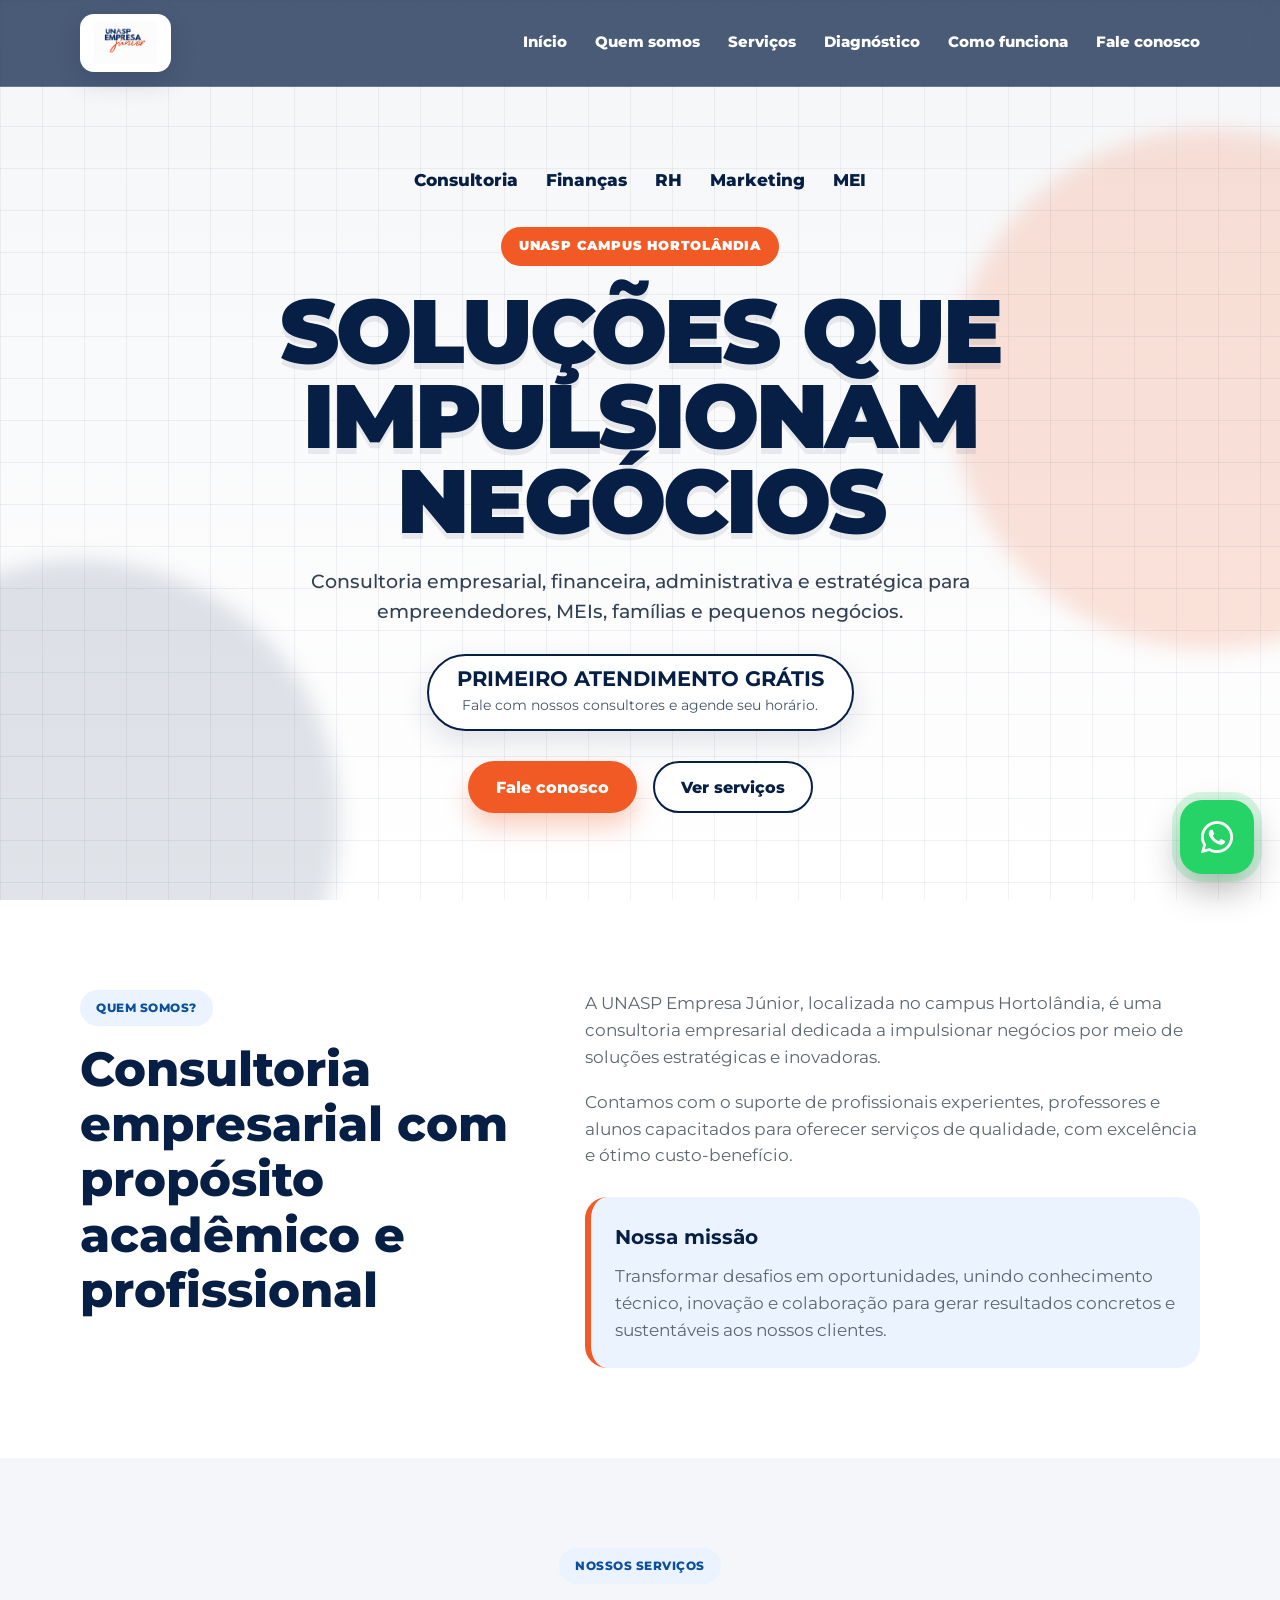
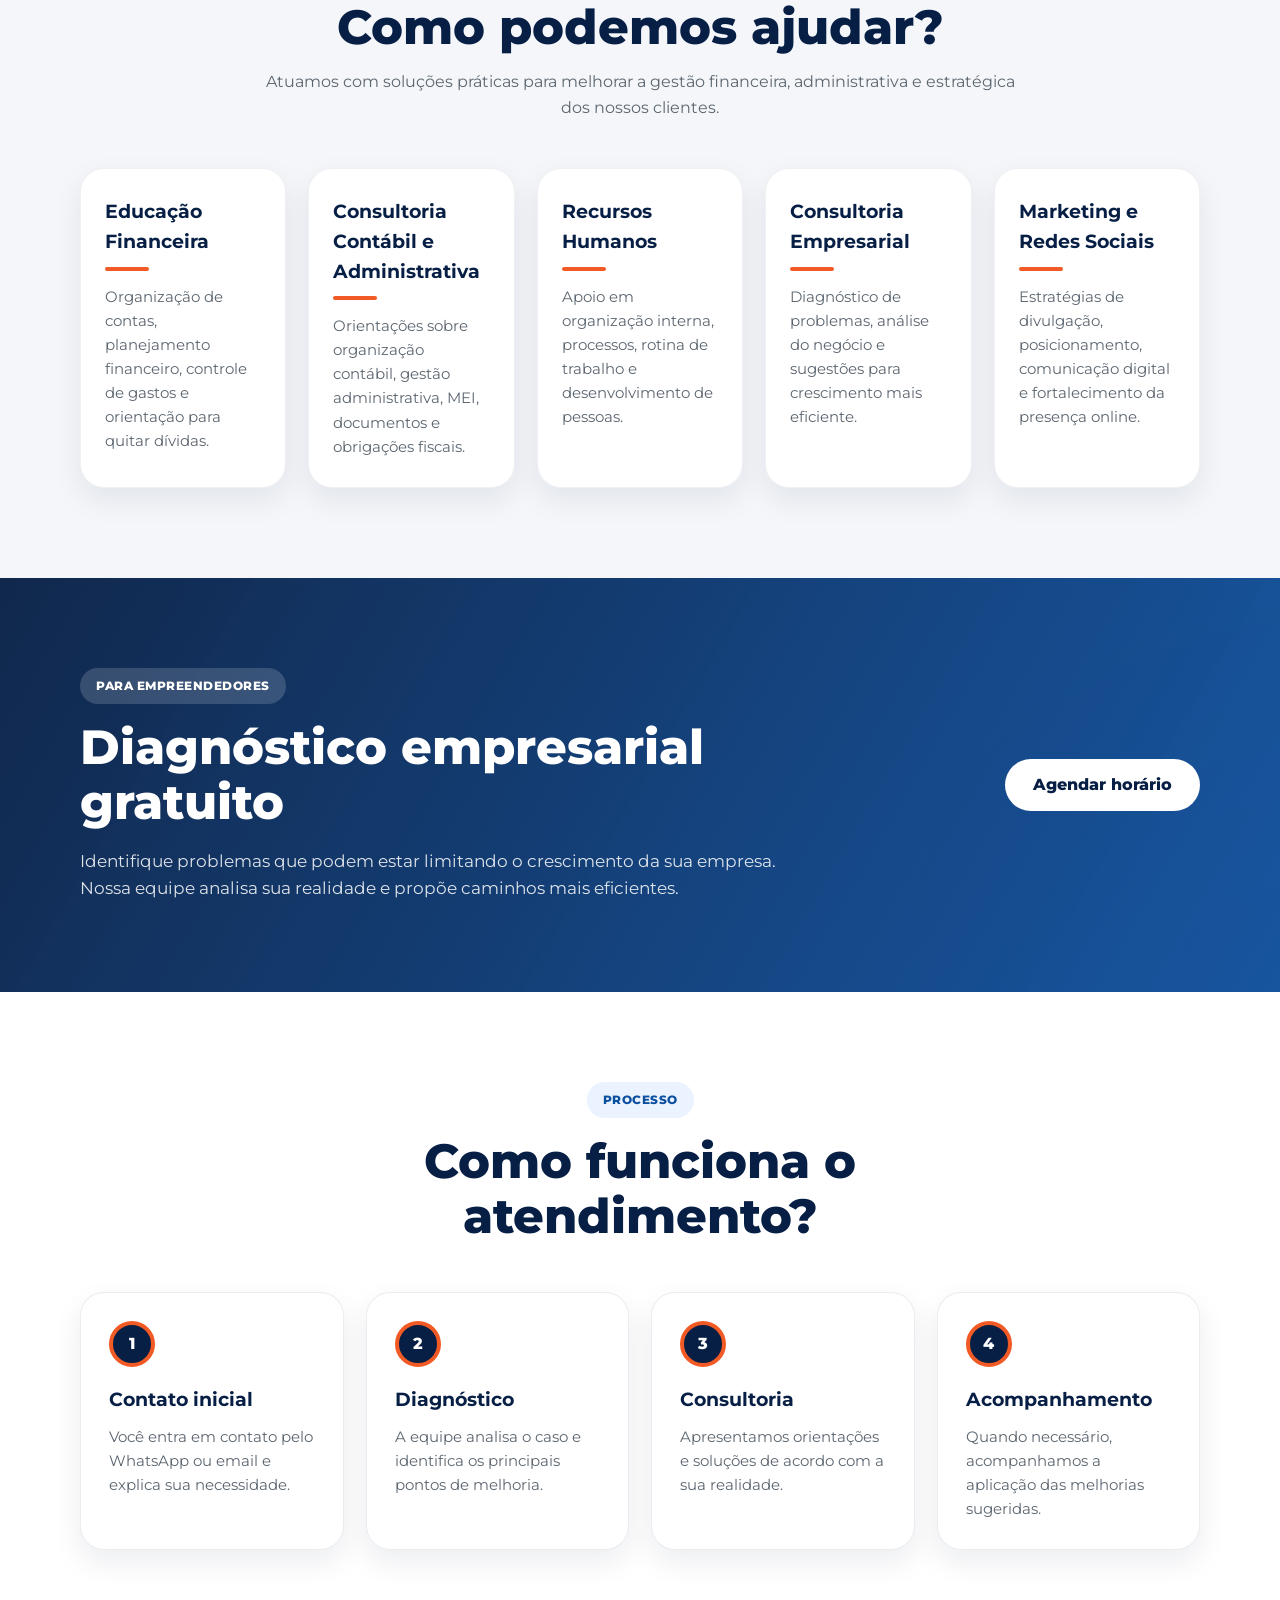
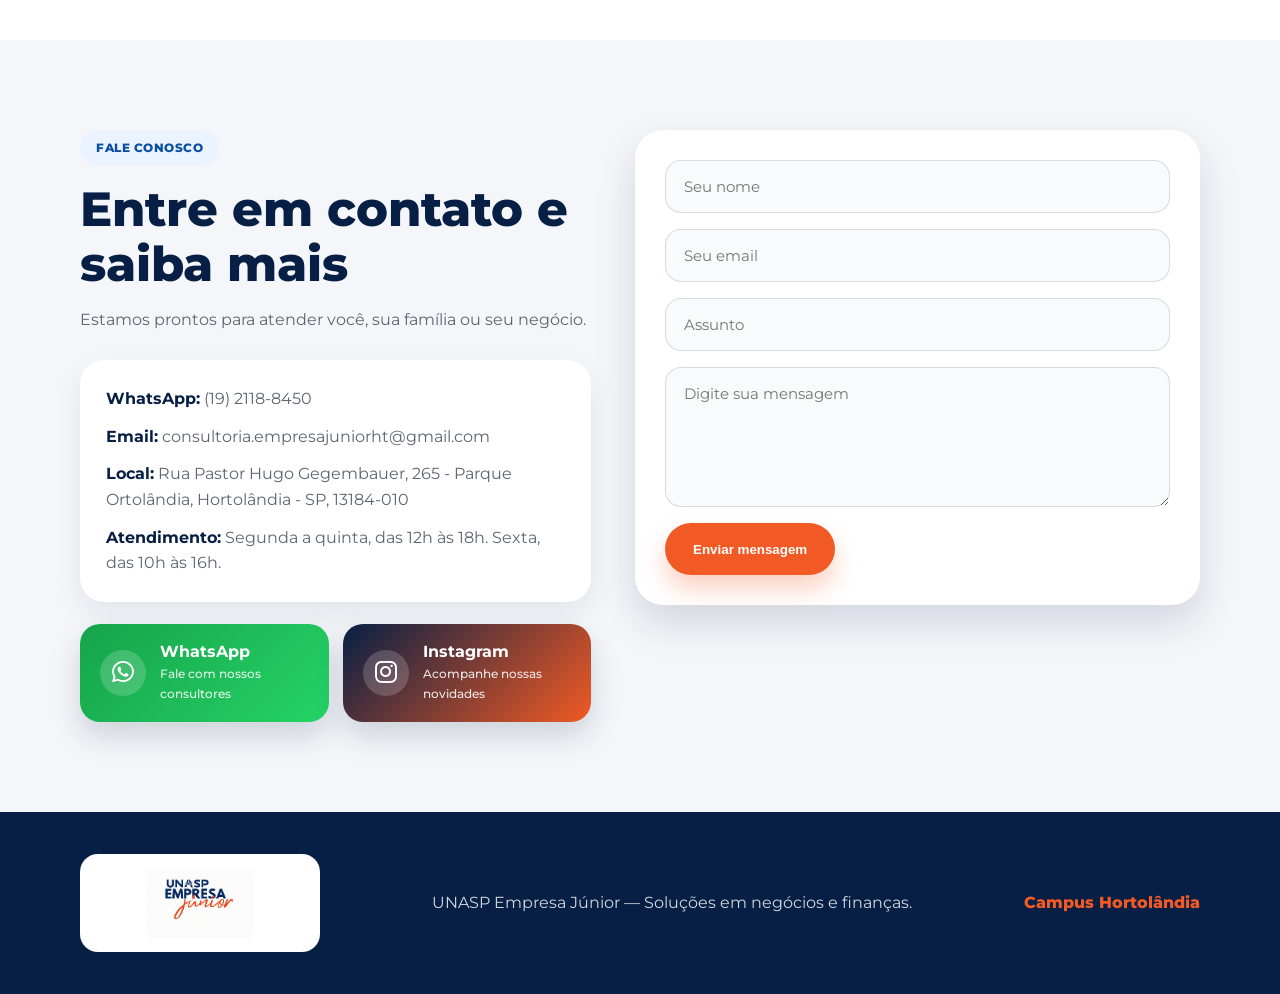
==== unasp-empresa-junior/index.html @ eafb4e99 "Add files via upload" ====
<!DOCTYPE html>
<html lang="pt-BR">
<head>
  <meta charset="UTF-8">
  <meta name="viewport" content="width=device-width, initial-scale=1.0">
  <title>UNASP Empresa Júnior</title>

  <link rel="stylesheet" href="https://cdnjs.cloudflare.com/ajax/libs/font-awesome/6.5.2/css/all.min.css">
  <link rel="stylesheet" href="style.css">
</head>
<body>

  <header class="site-header">
    <div class="main-menu">
      <div class="container main-menu-content">
        <a href="#inicio" class="logo-area">
          <img src="img/unasp-junior-logo.jpg" alt="Logo UNASP Empresa Júnior">
        </a>

        <nav class="nav" id="nav">
          <a href="#inicio">Início</a>
          <a href="#sobre">Quem somos</a>
          <a href="#servicos">Serviços</a>
          <a href="#diagnostico">Diagnóstico</a>
          <a href="#funciona">Como funciona</a>
          <a href="#contato">Fale conosco</a>
        </nav>

        <button class="menu-btn" id="menuBtn" type="button" aria-label="Abrir menu">
          ☰
        </button>
      </div>
    </div>
  </header>

  <main>

    <section class="hero-unasp" id="inicio">
      <div class="hero-bg-grid"></div>

      <div class="container hero-unasp-content">

        <div class="hero-categorias">
          <span>Consultoria</span>
          <span>Finanças</span>
          <span>RH</span>
          <span>Marketing</span>
          <span>MEI</span>
        </div>

        <div class="hero-chamada">
          <span class="hero-label">UNASP Campus Hortolândia</span>

          <h1>Soluções que impulsionam negócios</h1>

          <p>
            Consultoria empresarial, financeira, administrativa e estratégica para
            empreendedores, MEIs, famílias e pequenos negócios.
          </p>

          <div class="hero-destaque">
            <strong>Primeiro atendimento grátis</strong>
            <span>Fale com nossos consultores e agende seu horário.</span>
          </div>

          <div class="hero-buttons">
            <a 
              href="https://wa.me/551921188450?text=Ol%C3%A1%21%20Gostaria%20de%20saber%20mais%20sobre%20os%20servi%C3%A7os%20da%20UNASP%20Empresa%20J%C3%BAnior."
              class="btn btn-primary"
              target="_blank"
              rel="noopener noreferrer"
            >
              Fale conosco
            </a>

            <a href="#servicos" class="btn btn-outline-dark">
              Ver serviços
            </a>
          </div>
        </div>
      </div>
    </section>

    <section class="sobre" id="sobre">
      <div class="container section-grid">
        <div>
          <span class="section-tag">Quem somos?</span>
          <h2>Consultoria empresarial com propósito acadêmico e profissional</h2>
        </div>

        <div>
          <p>
            A UNASP Empresa Júnior, localizada no campus Hortolândia, é uma consultoria
            empresarial dedicada a impulsionar negócios por meio de soluções estratégicas
            e inovadoras.
          </p>

          <p>
            Contamos com o suporte de profissionais experientes, professores e alunos
            capacitados para oferecer serviços de qualidade, com excelência e ótimo
            custo-benefício.
          </p>

          <div class="missao-box">
            <h3>Nossa missão</h3>
            <p>
              Transformar desafios em oportunidades, unindo conhecimento técnico,
              inovação e colaboração para gerar resultados concretos e sustentáveis
              aos nossos clientes.
            </p>
          </div>
        </div>
      </div>
    </section>

    <section class="servicos" id="servicos">
      <div class="container">
        <div class="section-title">
          <span class="section-tag">Nossos serviços</span>
          <h2>Como podemos ajudar?</h2>
          <p>
            Atuamos com soluções práticas para melhorar a gestão financeira,
            administrativa e estratégica dos nossos clientes.
          </p>
        </div>

        <div class="cards">
          <article class="card">
            <h3>Educação Financeira</h3>
            <p>
              Organização de contas, planejamento financeiro, controle de gastos
              e orientação para quitar dívidas.
            </p>
          </article>

          <article class="card">
            <h3>Consultoria Contábil e Administrativa</h3>
            <p>
              Orientações sobre organização contábil, gestão administrativa, MEI,
              documentos e obrigações fiscais.
            </p>
          </article>

          <article class="card">
            <h3>Recursos Humanos</h3>
            <p>
              Apoio em organização interna, processos, rotina de trabalho e
              desenvolvimento de pessoas.
            </p>
          </article>

          <article class="card">
            <h3>Consultoria Empresarial</h3>
            <p>
              Diagnóstico de problemas, análise do negócio e sugestões para
              crescimento mais eficiente.
            </p>
          </article>

          <article class="card">
            <h3>Marketing e Redes Sociais</h3>
            <p>
              Estratégias de divulgação, posicionamento, comunicação digital
              e fortalecimento da presença online.
            </p>
          </article>
        </div>
      </div>
    </section>

    <section class="diagnostico" id="diagnostico">
      <div class="container diagnostico-content">
        <div>
          <span class="section-tag light">Para empreendedores</span>
          <h2>Diagnóstico empresarial gratuito</h2>
          <p>
            Identifique problemas que podem estar limitando o crescimento da sua empresa.
            Nossa equipe analisa sua realidade e propõe caminhos mais eficientes.
          </p>
        </div>

        <a 
          href="https://wa.me/551921188450?text=Ol%C3%A1%21%20Gostaria%20de%20agendar%20um%20diagn%C3%B3stico%20empresarial%20gratuito%20com%20a%20UNASP%20Empresa%20J%C3%BAnior."
          class="btn btn-light"
          target="_blank"
          rel="noopener noreferrer"
        >
          Agendar horário
        </a>
      </div>
    </section>

    <section class="funciona" id="funciona">
      <div class="container">
        <div class="section-title">
          <span class="section-tag">Processo</span>
          <h2>Como funciona o atendimento?</h2>
        </div>

        <div class="steps">
          <div class="step">
            <span>1</span>
            <h3>Contato inicial</h3>
            <p>Você entra em contato pelo WhatsApp ou email e explica sua necessidade.</p>
          </div>

          <div class="step">
            <span>2</span>
            <h3>Diagnóstico</h3>
            <p>A equipe analisa o caso e identifica os principais pontos de melhoria.</p>
          </div>

          <div class="step">
            <span>3</span>
            <h3>Consultoria</h3>
            <p>Apresentamos orientações e soluções de acordo com a sua realidade.</p>
          </div>

          <div class="step">
            <span>4</span>
            <h3>Acompanhamento</h3>
            <p>Quando necessário, acompanhamos a aplicação das melhorias sugeridas.</p>
          </div>
        </div>
      </div>
    </section>

    <section class="contato" id="contato">
      <div class="container contato-content">
        <div>
          <span class="section-tag">Fale conosco</span>
          <h2>Entre em contato e saiba mais</h2>
          <p>
            Estamos prontos para atender você, sua família ou seu negócio.
          </p>

          <div class="info-contato">
            <p><strong>WhatsApp:</strong> (19) 2118-8450</p>
            <p><strong>Email:</strong> consultoria.empresajuniorht@gmail.com</p>
            <p><strong>Local:</strong> Rua Pastor Hugo Gegembauer, 265 - Parque Ortolândia, Hortolândia - SP, 13184-010</p>
            <p><strong>Atendimento:</strong> Segunda a quinta, das 12h às 18h. Sexta, das 10h às 16h.</p>
          </div>

          <div class="contato-botoes">
            <a 
              class="contato-btn whatsapp-btn"
              href="https://wa.me/551921188450?text=Ol%C3%A1%21%20Gostaria%20de%20saber%20mais%20sobre%20os%20servi%C3%A7os%20da%20UNASP%20Empresa%20J%C3%BAnior."
              target="_blank"
              rel="noopener noreferrer"
            >
              <i class="fa-brands fa-whatsapp"></i>
              <div>
                <strong>WhatsApp</strong>
                <span>Fale com nossos consultores</span>
              </div>
            </a>

            <a 
              class="contato-btn instagram-btn"
              href="https://www.instagram.com/unasp.empresa.junior/"
              target="_blank"
              rel="noopener noreferrer"
            >
              <i class="fa-brands fa-instagram"></i>
              <div>
                <strong>Instagram</strong>
                <span>Acompanhe nossas novidades</span>
              </div>
            </a>
          </div>
        </div>

        <form class="form-contato">
          <input type="text" placeholder="Seu nome">
          <input type="email" placeholder="Seu email">
          <input type="text" placeholder="Assunto">
          <textarea placeholder="Digite sua mensagem"></textarea>
          <button type="button" class="btn btn-primary">Enviar mensagem</button>
        </form>
      </div>
    </section>

  </main>

  <footer class="footer">
    <div class="container footer-content">
      <div class="footer-logo-box">
        <img src="img/unasp-junior-logo.jpg" alt="Logo UNASP Empresa Júnior">
      </div>

      <p>
        UNASP Empresa Júnior — Soluções em negócios e finanças.
      </p>

      <span>Campus Hortolândia</span>
    </div>
  </footer>

  <a 
    href="https://wa.me/551921188450?text=Ol%C3%A1%21%20Gostaria%20de%20saber%20mais%20sobre%20os%20servi%C3%A7os%20da%20UNASP%20Empresa%20J%C3%BAnior."
    class="whatsapp-float"
    target="_blank"
    rel="noopener noreferrer"
    aria-label="Falar no WhatsApp"
  >
    <i class="fa-brands fa-whatsapp"></i>
  </a>

  <script src="script.js"></script>
</body>
</html>
---- unasp-empresa-junior/style.css ----
@import url('https://fonts.googleapis.com/css2?family=Montserrat:wght@400;500;600;700;800;900&display=swap');

:root {
  --azul-escuro: #071f45;
  --azul: #0b4f9f;
  --azul-medio: #135fae;
  --azul-claro: #eaf3ff;
  --laranja: #f15a24;
  --branco: #ffffff;
  --cinza: #f4f6f9;
  --cinza-texto: #5c6670;
  --texto: #172033;
  --sombra: 0 18px 40px rgba(7, 31, 69, 0.14);
}

* {
  margin: 0;
  padding: 0;
  box-sizing: border-box;
}

html {
  scroll-behavior: smooth;
}

body {
  font-family: 'Montserrat', Arial, sans-serif;
  background: var(--branco);
  color: var(--texto);
  line-height: 1.6;
}

a {
  text-decoration: none;
  color: inherit;
}

.container {
  width: min(1120px, 92%);
  margin: 0 auto;
}

/* TOPO ESTILO UNASP */

.site-header {
  position: fixed;
  top: 0;
  width: 100%;
  z-index: 2000;
}

.top-bar {
  background: rgba(35, 35, 35, 0.55);
  backdrop-filter: blur(8px);
  height: 44px;
  display: flex;
  align-items: center;
}

.top-bar-content {
  display: flex;
  justify-content: flex-end;
  align-items: center;
  gap: 34px;
}

.top-bar a {
  color: white;
  font-size: 0.78rem;
  font-weight: 800;
  text-transform: uppercase;
  letter-spacing: 1px;
  transition: 0.3s;
}

.top-bar a:hover {
  color: var(--laranja);
}

.main-menu {
  background: rgba(7, 31, 69, 0.72);
  backdrop-filter: blur(10px);
  border-bottom: 1px solid rgba(255, 255, 255, 0.18);
}

.main-menu-content {
  min-height: 86px;
  display: flex;
  align-items: center;
  justify-content: space-between;
}

.logo-area img {
  height: 58px;
  background: white;
  padding: 8px 14px;
  border-radius: 14px;
  display: block;
  box-shadow: 0 10px 24px rgba(7, 31, 69, 0.18);
}

.nav {
  display: flex;
  align-items: center;
  gap: 28px;
}

.nav a {
  color: white;
  font-size: 0.92rem;
  font-weight: 800;
  transition: 0.3s;
}

.nav a:hover {
  color: var(--laranja);
}

.menu-btn {
  display: none;
  border: none;
  background: var(--laranja);
  color: white;
  font-size: 1.4rem;
  width: 44px;
  height: 44px;
  border-radius: 12px;
  cursor: pointer;
}

/* HERO ESTILO UNASP */

.hero-unasp {
  min-height: 100vh;
  position: relative;
  overflow: hidden;
  padding-top: 160px;
  padding-bottom: 80px;
  display: flex;
  align-items: center;
  background: linear-gradient(180deg, #f5f6f8 0%, #ffffff 100%);
}

.hero-bg-grid {
  position: absolute;
  inset: 0;
  background-image:
    linear-gradient(rgba(7, 31, 69, 0.07) 1px, transparent 1px),
    linear-gradient(90deg, rgba(7, 31, 69, 0.07) 1px, transparent 1px);
  background-size: 42px 42px;
  opacity: 0.8;
}

.hero-unasp::before {
  content: "";
  position: absolute;
  width: 520px;
  height: 520px;
  background: rgba(241, 90, 36, 0.16);
  border-radius: 50%;
  right: -190px;
  top: 130px;
  filter: blur(10px);
}

.hero-unasp::after {
  content: "";
  position: absolute;
  width: 520px;
  height: 520px;
  background: rgba(7, 31, 69, 0.12);
  border-radius: 50%;
  left: -180px;
  bottom: -180px;
  filter: blur(10px);
}

.hero-unasp-content {
  position: relative;
  z-index: 2;
  text-align: center;
}

.hero-logo {
  margin-bottom: 34px;
}

.hero-logo img {
  height: 94px;
  background: white;
  padding: 14px 26px;
  border-radius: 22px;
  box-shadow: 0 16px 40px rgba(7, 31, 69, 0.12);
}

.hero-categorias {
  display: flex;
  justify-content: center;
  flex-wrap: wrap;
  gap: 28px;
  margin-bottom: 34px;
}

.hero-categorias span {
  color: var(--azul-escuro);
  font-weight: 800;
  font-size: 1.05rem;
}

.hero-chamada {
  max-width: 880px;
  margin: 0 auto;
}

.hero-label {
  display: inline-block;
  background: var(--laranja);
  color: white;
  padding: 9px 18px;
  border-radius: 999px;
  font-size: 0.8rem;
  font-weight: 900;
  text-transform: uppercase;
  letter-spacing: 0.8px;
  margin-bottom: 22px;
}

.hero-chamada h1 {
  color: var(--azul-escuro);
  font-size: clamp(3rem, 7vw, 6.4rem);
  line-height: 0.95;
  font-weight: 900;
  text-transform: uppercase;
  letter-spacing: -3px;
  margin-bottom: 24px;
  text-shadow: 0 6px 0 rgba(7, 31, 69, 0.08);
}

.hero-chamada p {
  color: #334155;
  max-width: 760px;
  margin: 0 auto 26px;
  font-size: 1.18rem;
  font-weight: 500;
}

.hero-destaque {
  width: fit-content;
  margin: 0 auto 30px;
  background: white;
  border: 2px solid var(--azul-escuro);
  border-radius: 999px;
  padding: 12px 28px;
  box-shadow: 0 12px 30px rgba(7, 31, 69, 0.12);
}

.hero-destaque strong {
  display: block;
  color: var(--azul-escuro);
  font-size: 1.3rem;
  text-transform: uppercase;
  line-height: 1.1;
}

.hero-destaque span {
  display: block;
  color: #475569;
  font-size: 0.9rem;
  margin-top: 4px;
}

.hero-buttons {
  display: flex;
  justify-content: center;
  flex-wrap: wrap;
  gap: 16px;
}

/* BOTÕES */

.btn {
  display: inline-flex;
  align-items: center;
  justify-content: center;
  min-height: 52px;
  padding: 0 26px;
  border-radius: 999px;
  font-weight: 800;
  border: 2px solid transparent;
  cursor: pointer;
  transition: 0.3s;
}

.btn-primary {
  background: var(--laranja);
  color: var(--branco);
  box-shadow: 0 14px 24px rgba(241, 90, 36, 0.28);
}

.btn-primary:hover {
  transform: translateY(-3px);
  box-shadow: 0 18px 30px rgba(241, 90, 36, 0.35);
}

.btn-light {
  background: var(--branco);
  color: var(--azul-escuro);
}

.btn-light:hover {
  background: var(--laranja);
  color: var(--branco);
}

.btn-outline-dark {
  color: var(--azul-escuro);
  border-color: var(--azul-escuro);
  background: white;
}

.btn-outline-dark:hover {
  color: white;
  background: var(--azul-escuro);
}

/* SEÇÕES GERAIS */

section {
  padding: 90px 0;
}

.sobre,
.servicos,
.diagnostico,
.funciona,
.contato {
  scroll-margin-top: 145px;
}

.section-grid {
  display: grid;
  grid-template-columns: 0.85fr 1.15fr;
  gap: 50px;
  align-items: start;
}

.section-tag {
  display: inline-block;
  background: var(--azul-claro);
  color: var(--azul);
  padding: 8px 16px;
  border-radius: 999px;
  font-weight: 800;
  font-size: 0.78rem;
  letter-spacing: 0.5px;
  text-transform: uppercase;
  margin-bottom: 16px;
}

.section-tag.light {
  background: rgba(255, 255, 255, 0.16);
  color: var(--branco);
}

h2 {
  font-size: clamp(2rem, 4vw, 3rem);
  line-height: 1.15;
  color: var(--azul-escuro);
  font-weight: 800;
}

.sobre p {
  font-size: 1.05rem;
  color: var(--cinza-texto);
  margin-bottom: 18px;
}

.missao-box {
  margin-top: 28px;
  background: var(--azul-claro);
  border-left: 6px solid var(--laranja);
  padding: 24px;
  border-radius: 22px;
}

.missao-box h3 {
  color: var(--azul-escuro);
  font-size: 1.25rem;
  margin-bottom: 10px;
}

.missao-box p {
  margin-bottom: 0;
}

/* SERVIÇOS */

.servicos {
  background: var(--cinza);
}

.section-title {
  text-align: center;
  max-width: 760px;
  margin: 0 auto 48px;
}

.section-title p {
  color: var(--cinza-texto);
  margin-top: 14px;
}

.cards {
  display: grid;
  grid-template-columns: repeat(5, 1fr);
  gap: 22px;
}

.card {
  background: var(--branco);
  padding: 28px 24px;
  border-radius: 24px;
  box-shadow: 0 12px 30px rgba(7, 31, 69, 0.08);
  border: 1px solid rgba(7, 31, 69, 0.06);
  transition: 0.3s;
  min-height: 230px;
}

.card:hover {
  transform: translateY(-8px);
  box-shadow: var(--sombra);
}

.card h3 {
  color: var(--azul-escuro);
  font-size: 1.16rem;
  margin-bottom: 14px;
  position: relative;
  padding-bottom: 14px;
}

.card h3::after {
  content: "";
  width: 44px;
  height: 4px;
  background: var(--laranja);
  border-radius: 999px;
  position: absolute;
  left: 0;
  bottom: 0;
}

.card p {
  color: var(--cinza-texto);
  font-size: 0.94rem;
}

/* DIAGNÓSTICO */

.diagnostico {
  background:
    linear-gradient(120deg, rgba(7, 31, 69, 0.96), rgba(11, 79, 159, 0.95)),
    radial-gradient(circle at bottom right, rgba(241, 90, 36, 0.4), transparent 32%);
  color: var(--branco);
}

.diagnostico-content {
  display: flex;
  align-items: center;
  justify-content: space-between;
  gap: 38px;
}

.diagnostico h2 {
  color: var(--branco);
  max-width: 660px;
  margin-bottom: 18px;
}

.diagnostico p {
  color: rgba(255, 255, 255, 0.86);
  max-width: 720px;
  font-size: 1.05rem;
}

/* COMO FUNCIONA */

.steps {
  display: grid;
  grid-template-columns: repeat(4, 1fr);
  gap: 22px;
}

.step {
  background: var(--branco);
  border: 1px solid rgba(7, 31, 69, 0.08);
  padding: 28px;
  border-radius: 24px;
  box-shadow: 0 12px 30px rgba(7, 31, 69, 0.08);
}

.step span {
  width: 46px;
  height: 46px;
  background: var(--azul-escuro);
  color: var(--branco);
  display: inline-flex;
  align-items: center;
  justify-content: center;
  border-radius: 50%;
  font-weight: 800;
  margin-bottom: 18px;
  border: 4px solid var(--laranja);
}

.step h3 {
  color: var(--azul-escuro);
  margin-bottom: 10px;
}

.step p {
  color: var(--cinza-texto);
  font-size: 0.94rem;
}

/* CONTATO */

.contato {
  background: var(--cinza);
}

.contato-content {
  display: grid;
  grid-template-columns: 0.95fr 1.05fr;
  gap: 44px;
  align-items: start;
}

.contato p {
  color: var(--cinza-texto);
  margin-top: 14px;
}

.info-contato {
  margin-top: 28px;
  background: var(--branco);
  padding: 26px;
  border-radius: 24px;
  box-shadow: 0 12px 30px rgba(7, 31, 69, 0.08);
}

.info-contato p {
  margin-top: 0;
  margin-bottom: 12px;
}

.info-contato p:last-child {
  margin-bottom: 0;
}

.info-contato strong {
  color: var(--azul-escuro);
}

.contato-botoes {
  margin-top: 22px;
  display: grid;
  grid-template-columns: repeat(2, 1fr);
  gap: 14px;
}

.contato-btn {
  display: flex;
  align-items: center;
  gap: 14px;
  padding: 18px 20px;
  border-radius: 20px;
  color: white;
  font-weight: 700;
  box-shadow: 0 14px 30px rgba(7, 31, 69, 0.16);
  transition: 0.3s ease;
}

.contato-btn:hover {
  transform: translateY(-5px);
}

.contato-btn i {
  width: 46px;
  height: 46px;
  min-width: 46px;
  border-radius: 50%;
  background: rgba(255, 255, 255, 0.18);
  display: flex;
  align-items: center;
  justify-content: center;
  font-size: 1.55rem;
}

.contato-btn strong {
  display: block;
  font-size: 1rem;
  line-height: 1.2;
}

.contato-btn span {
  display: block;
  font-size: 0.78rem;
  font-weight: 500;
  opacity: 0.88;
  margin-top: 3px;
}

.whatsapp-btn {
  background: linear-gradient(135deg, #16a34a, #25d366);
}

.instagram-btn {
  background: linear-gradient(135deg, #071f45, #f15a24);
}

.whatsapp-btn:hover {
  box-shadow: 0 18px 34px rgba(37, 211, 102, 0.28);
}

.instagram-btn:hover {
  box-shadow: 0 18px 34px rgba(241, 90, 36, 0.26);
}

.form-contato {
  background: var(--branco);
  padding: 30px;
  border-radius: 28px;
  box-shadow: var(--sombra);
  display: grid;
  gap: 16px;
}

.form-contato input,
.form-contato textarea {
  width: 100%;
  border: 1px solid rgba(7, 31, 69, 0.14);
  background: #f8fafc;
  padding: 16px 18px;
  border-radius: 16px;
  font-family: inherit;
  font-size: 0.95rem;
  outline: none;
  transition: 0.3s;
}

.form-contato input:focus,
.form-contato textarea:focus {
  border-color: var(--azul);
  background: var(--branco);
  box-shadow: 0 0 0 4px rgba(11, 79, 159, 0.1);
}

.form-contato textarea {
  min-height: 140px;
  resize: vertical;
}

.form-contato .btn {
  width: fit-content;
}

/* FOOTER */

.footer {
  background: var(--azul-escuro);
  color: var(--branco);
  padding: 42px 0;
}

.footer-content {
  display: flex;
  align-items: center;
  justify-content: space-between;
  gap: 26px;
}

.footer-logo-box {
  background: white;
  padding: 14px 24px;
  border-radius: 18px;
  display: flex;
  align-items: center;
  justify-content: center;
  min-width: 240px;
}

.footer-logo-box img {
  height: 70px;
  max-width: 220px;
  object-fit: contain;
  display: block;
}

.footer p {
  color: rgba(255, 255, 255, 0.82);
  text-align: center;
}

.footer span {
  color: var(--laranja);
  font-weight: 800;
}

/* BOTÃO FLUTUANTE WHATSAPP */

.whatsapp-float {
  position: fixed;
  right: 26px;
  bottom: 26px;
  width: 74px;
  height: 74px;
  background: #25d366;
  color: white;
  border-radius: 22px;
  z-index: 3000;
  display: flex;
  align-items: center;
  justify-content: center;
  font-size: 2.3rem;
  box-shadow:
    0 0 0 8px rgba(37, 211, 102, 0.18),
    0 16px 34px rgba(0, 0, 0, 0.28);
  transition: 0.3s;
}

.whatsapp-float:hover {
  transform: translateY(-6px) scale(1.04);
}

/* RESPONSIVO */

@media (max-width: 1050px) {
  .cards {
    grid-template-columns: repeat(3, 1fr);
  }

  .steps {
    grid-template-columns: repeat(2, 1fr);
  }
}

@media (max-width: 900px) {
  .top-bar {
    display: none;
  }

  .site-header {
    position: sticky;
  }

  .main-menu {
    background: white;
    box-shadow: 0 4px 18px rgba(0, 0, 0, 0.08);
  }

  .main-menu-content {
    min-height: 82px;
  }

  .logo-area img {
    height: 54px;
  }

  .menu-btn {
    display: block;
  }

  .nav {
    position: absolute;
    top: 82px;
    left: 0;
    width: 100%;
    background: white;
    flex-direction: column;
    align-items: flex-start;
    padding: 24px 7%;
    gap: 18px;
    display: none;
    box-shadow: 0 18px 30px rgba(0, 0, 0, 0.08);
  }

  .nav.active {
    display: flex;
  }

  .nav a {
    color: var(--azul-escuro);
  }

  .hero-unasp {
    padding-top: 80px;
    min-height: auto;
    padding-bottom: 80px;
  }

  .hero-logo img {
    height: 76px;
  }

  .hero-categorias {
    gap: 16px;
  }

  .hero-chamada h1 {
    font-size: clamp(2.6rem, 13vw, 4.5rem);
    letter-spacing: -2px;
  }

  .hero-destaque {
    border-radius: 24px;
  }

  .section-grid,
  .contato-content {
    grid-template-columns: 1fr;
  }

  .diagnostico-content {
    flex-direction: column;
    align-items: flex-start;
  }

  .cards {
    grid-template-columns: repeat(2, 1fr);
  }

  .footer-content {
    flex-direction: column;
    text-align: center;
  }
}

@media (max-width: 700px) {
  .contato-botoes {
    grid-template-columns: 1fr;
  }
}

@media (max-width: 560px) {
  section {
    padding: 70px 0;
  }

  .hero-categorias {
    display: none;
  }

  .hero-logo img {
    height: 68px;
    max-width: 90%;
  }

  .hero-chamada p {
    font-size: 1rem;
  }

  .hero-destaque {
    width: 100%;
  }

  .hero-buttons {
    flex-direction: column;
  }

  .btn {
    width: 100%;
  }

  .cards,
  .steps {
    grid-template-columns: 1fr;
  }

  .card,
  .step,
  .form-contato,
  .info-contato,
  .missao-box {
    border-radius: 20px;
  }

  .form-contato .btn {
    width: 100%;
  }

  .footer-logo-box {
    min-width: 0;
    width: 100%;
  }

  .footer-logo-box img {
    height: 58px;
  }

  .whatsapp-float {
    width: 64px;
    height: 64px;
    font-size: 2rem;
    right: 18px;
    bottom: 18px;
  }
}
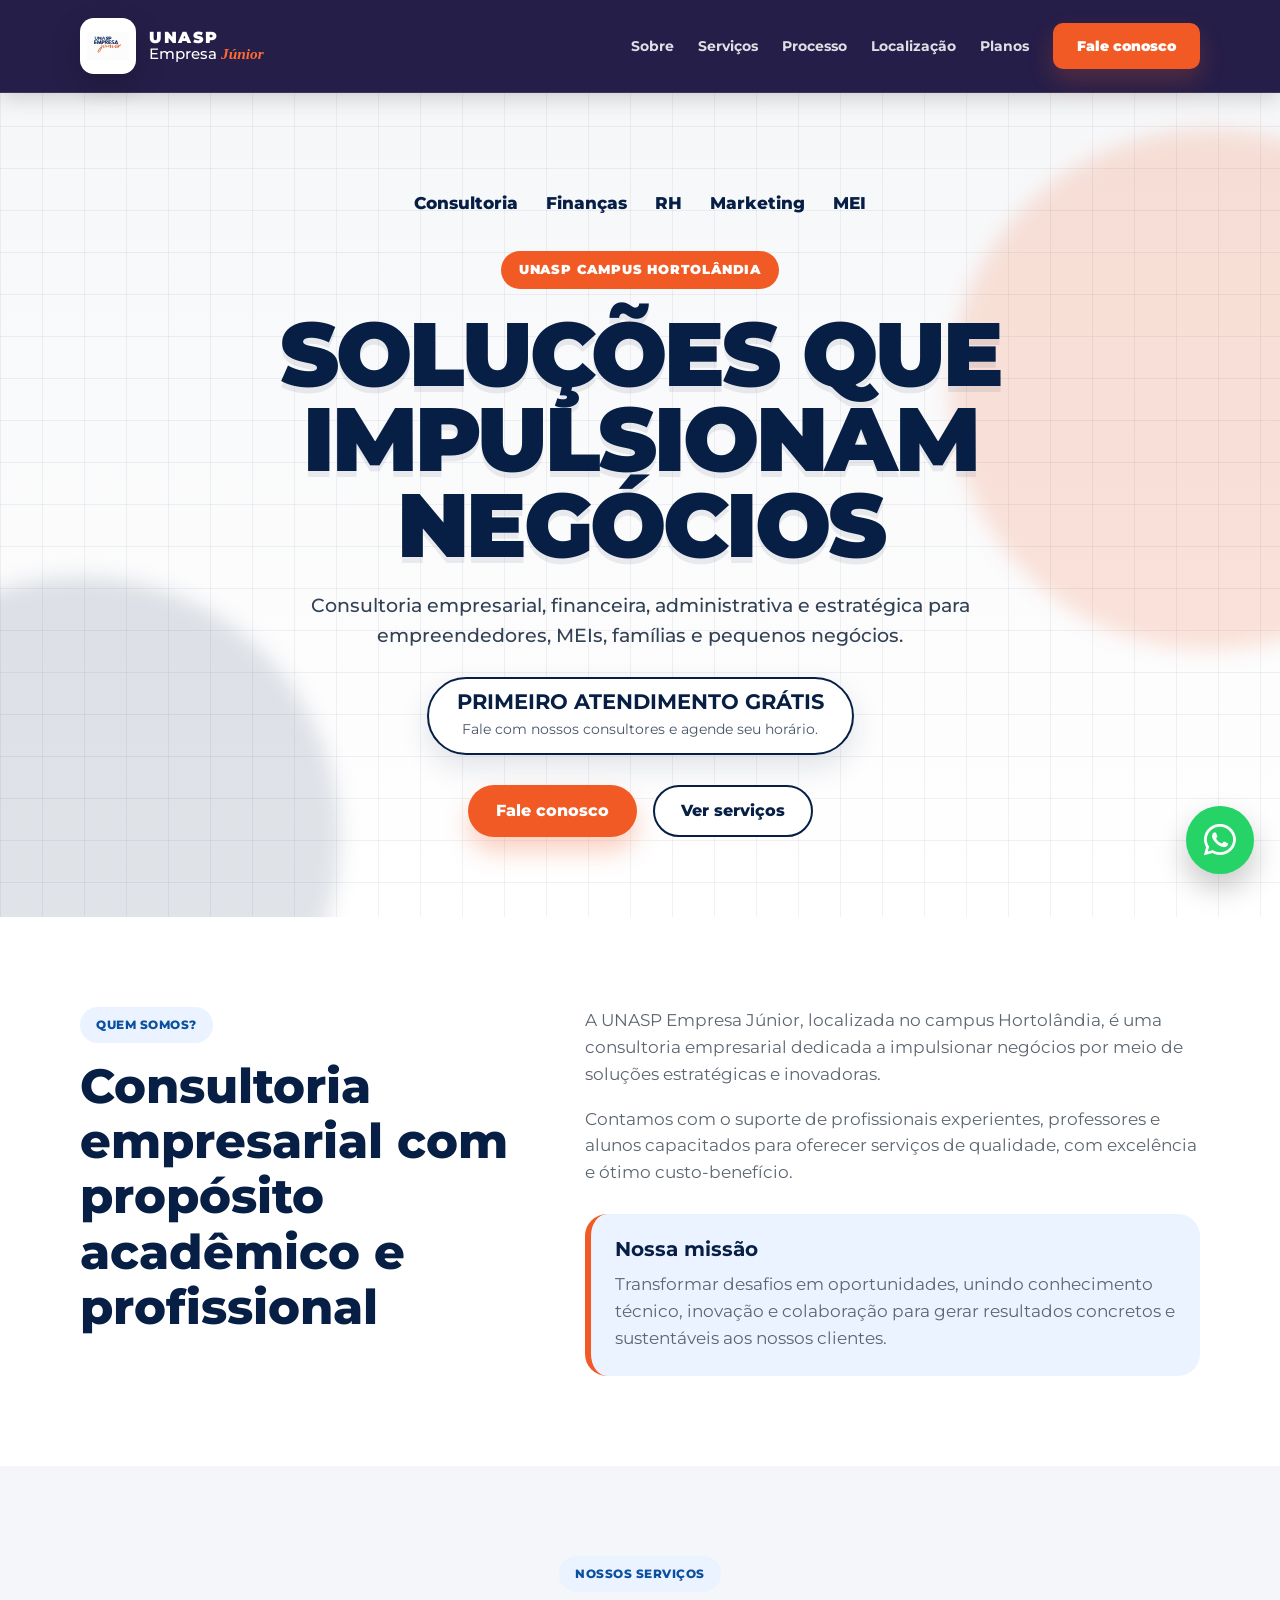
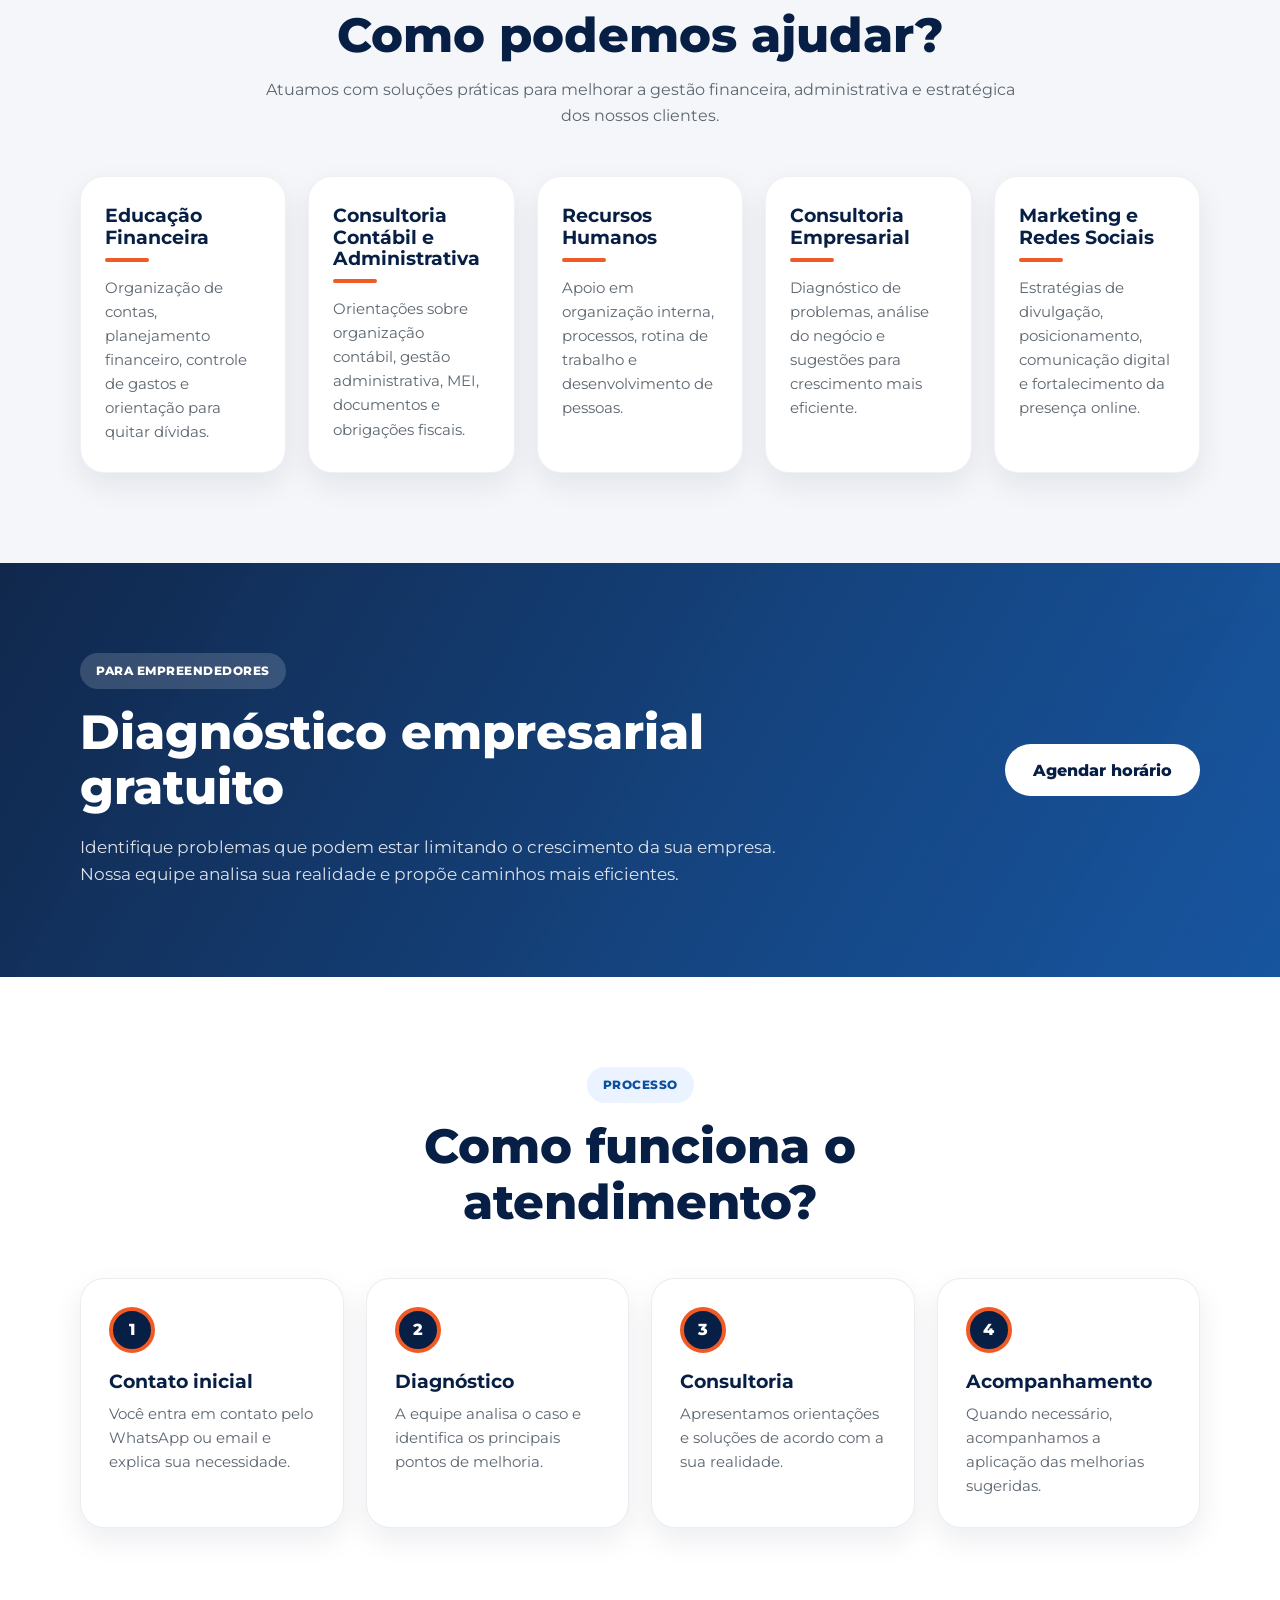
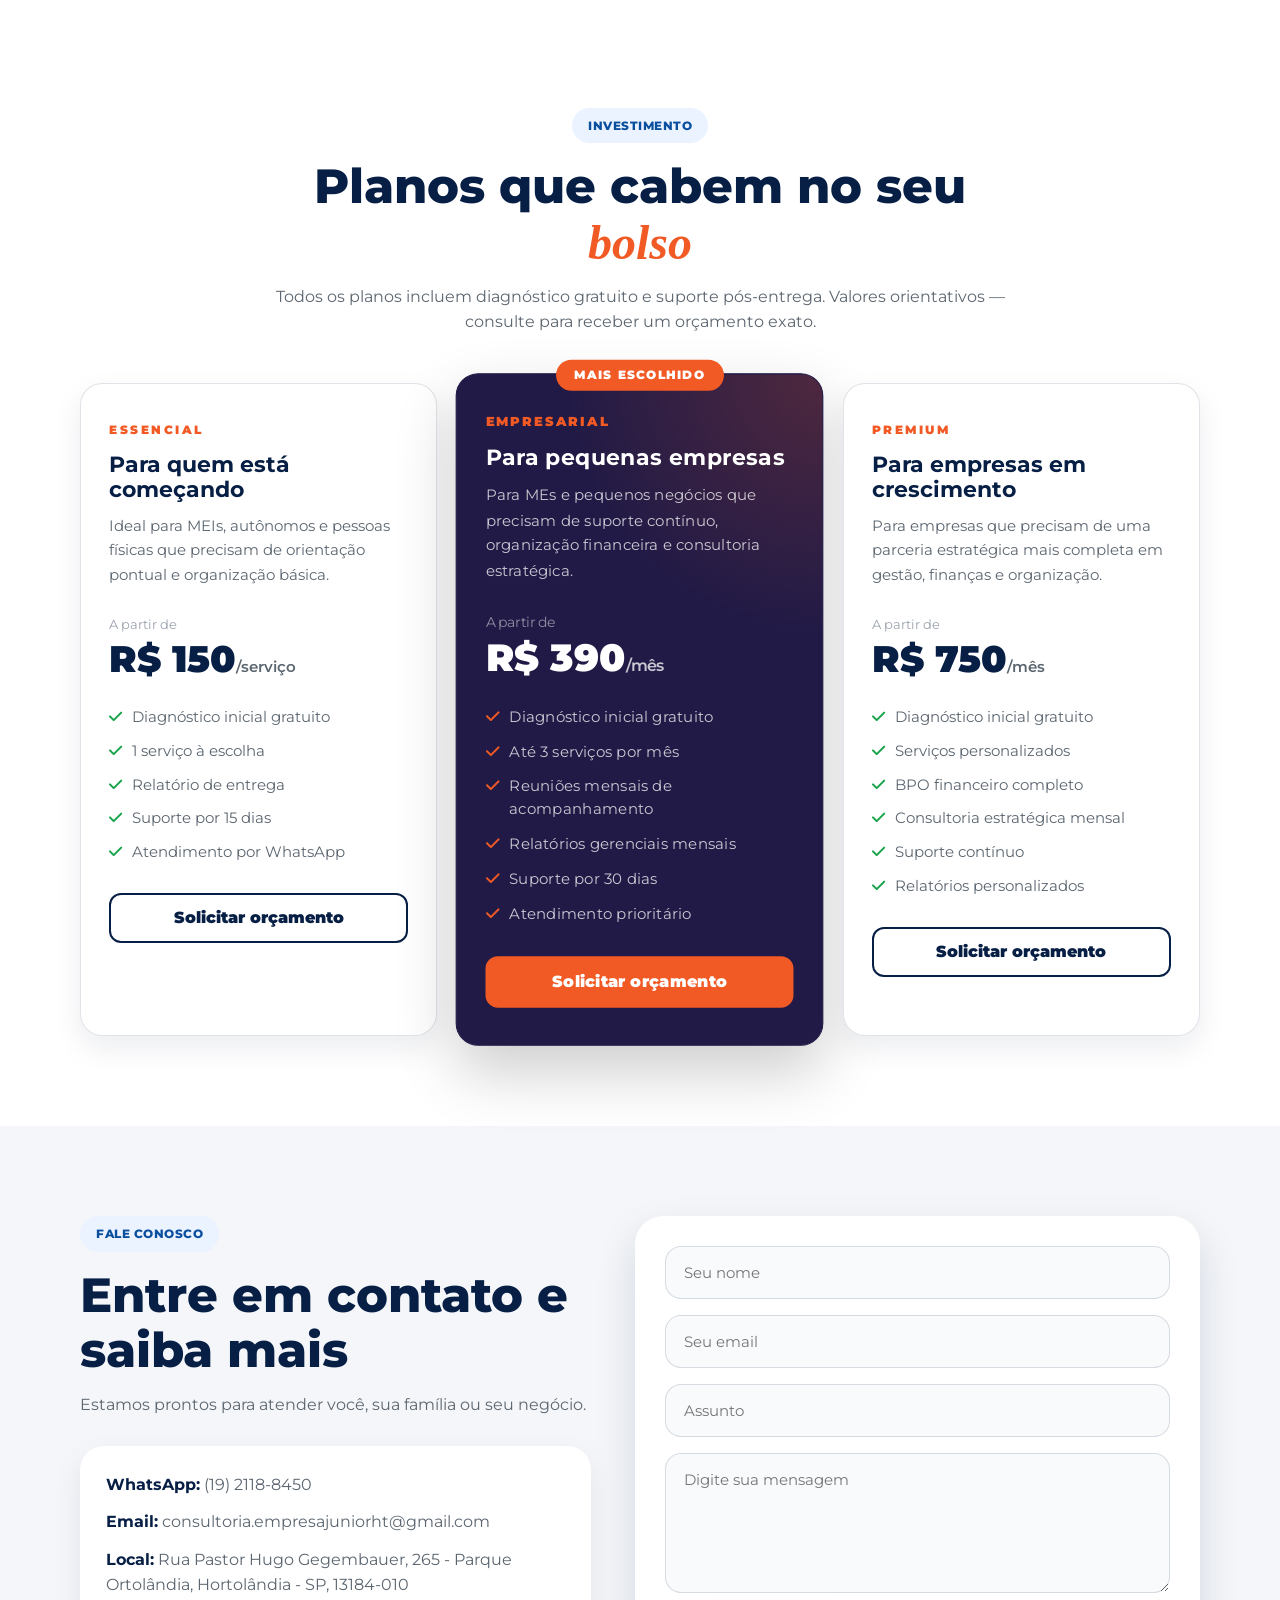
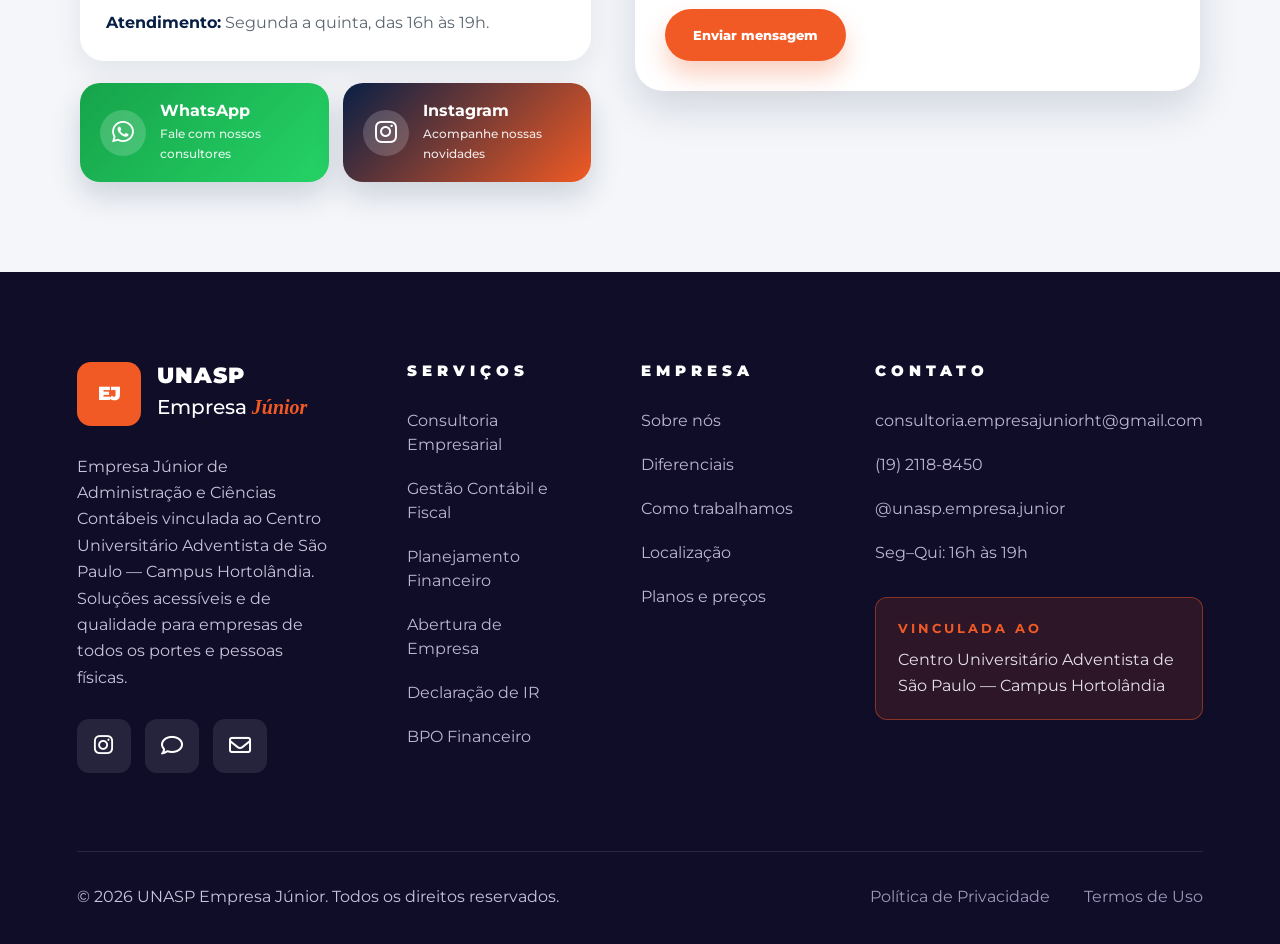
==== commit ec82ec46: "Add files via upload" ====
--- a/unasp-empresa-junior/index.html
+++ b/unasp-empresa-junior/index.html
@@ -3,35 +3,15 @@
 <head>
   <meta charset="UTF-8">
   <meta name="viewport" content="width=device-width, initial-scale=1.0">
+
   <title>UNASP Empresa Júnior</title>
 
   <link rel="stylesheet" href="https://cdnjs.cloudflare.com/ajax/libs/font-awesome/6.5.2/css/all.min.css">
   <link rel="stylesheet" href="style.css">
 </head>
-<body>
-
-  <header class="site-header">
-    <div class="main-menu">
-      <div class="container main-menu-content">
-        <a href="#inicio" class="logo-area">
-          <img src="img/unasp-junior-logo.jpg" alt="Logo UNASP Empresa Júnior">
-        </a>
-
-        <nav class="nav" id="nav">
-          <a href="#inicio">Início</a>
-          <a href="#sobre">Quem somos</a>
-          <a href="#servicos">Serviços</a>
-          <a href="#diagnostico">Diagnóstico</a>
-          <a href="#funciona">Como funciona</a>
-          <a href="#contato">Fale conosco</a>
-        </nav>
-
-        <button class="menu-btn" id="menuBtn" type="button" aria-label="Abrir menu">
-          ☰
-        </button>
-      </div>
-    </div>
-  </header>
+<body class="home-page">
+
+  <div data-include="components/header.html"></div>
 
   <main>
 
@@ -64,7 +44,7 @@
           </div>
 
           <div class="hero-buttons">
-            <a 
+            <a
               href="https://wa.me/551921188450?text=Ol%C3%A1%21%20Gostaria%20de%20saber%20mais%20sobre%20os%20servi%C3%A7os%20da%20UNASP%20Empresa%20J%C3%BAnior."
               class="btn btn-primary"
               target="_blank"
@@ -179,7 +159,7 @@
           </p>
         </div>
 
-        <a 
+        <a
           href="https://wa.me/551921188450?text=Ol%C3%A1%21%20Gostaria%20de%20agendar%20um%20diagn%C3%B3stico%20empresarial%20gratuito%20com%20a%20UNASP%20Empresa%20J%C3%BAnior."
           class="btn btn-light"
           target="_blank"
@@ -198,32 +178,146 @@
         </div>
 
         <div class="steps">
-          <div class="step">
+          <article class="step">
             <span>1</span>
             <h3>Contato inicial</h3>
             <p>Você entra em contato pelo WhatsApp ou email e explica sua necessidade.</p>
-          </div>
-
-          <div class="step">
+          </article>
+
+          <article class="step">
             <span>2</span>
             <h3>Diagnóstico</h3>
             <p>A equipe analisa o caso e identifica os principais pontos de melhoria.</p>
-          </div>
-
-          <div class="step">
+          </article>
+
+          <article class="step">
             <span>3</span>
             <h3>Consultoria</h3>
             <p>Apresentamos orientações e soluções de acordo com a sua realidade.</p>
-          </div>
-
-          <div class="step">
+          </article>
+
+          <article class="step">
             <span>4</span>
             <h3>Acompanhamento</h3>
             <p>Quando necessário, acompanhamos a aplicação das melhorias sugeridas.</p>
-          </div>
-        </div>
-      </div>
-    </section>
+          </article>
+        </div>
+      </div>
+    </section>
+
+    <section class="planos" id="planos">
+  <div class="container">
+    <div class="section-title planos-title">
+      <span class="section-tag">Investimento</span>
+      <h2>Planos que cabem no seu <em>bolso</em></h2>
+      <p>
+        Todos os planos incluem diagnóstico gratuito e suporte pós-entrega.
+        Valores orientativos — consulte para receber um orçamento exato.
+      </p>
+    </div>
+
+    <div class="planos-grid">
+
+      <article class="plano-card">
+        <div class="plano-nome">Essencial</div>
+        <h3>Para quem está começando</h3>
+        <p>
+          Ideal para MEIs, autônomos e pessoas físicas que precisam de orientação
+          pontual e organização básica.
+        </p>
+
+        <div class="plano-preco-area">
+          <span>A partir de</span>
+          <strong>R$ 150<small>/serviço</small></strong>
+        </div>
+
+        <ul>
+          <li><i class="fa-solid fa-check"></i> Diagnóstico inicial gratuito</li>
+          <li><i class="fa-solid fa-check"></i> 1 serviço à escolha</li>
+          <li><i class="fa-solid fa-check"></i> Relatório de entrega</li>
+          <li><i class="fa-solid fa-check"></i> Suporte por 15 dias</li>
+          <li><i class="fa-solid fa-check"></i> Atendimento por WhatsApp</li>
+        </ul>
+
+        <a
+          href="https://wa.me/551921188450?text=Ol%C3%A1%21%20Gostaria%20de%20saber%20mais%20sobre%20o%20plano%20Essencial%20da%20UNASP%20Empresa%20J%C3%BAnior."
+          target="_blank"
+          rel="noopener noreferrer"
+          class="plano-btn"
+        >
+          Solicitar orçamento
+        </a>
+      </article>
+
+      <article class="plano-card plano-destaque">
+        <div class="plano-badge">Mais escolhido</div>
+
+        <div class="plano-nome">Empresarial</div>
+        <h3>Para pequenas empresas</h3>
+        <p>
+          Para MEs e pequenos negócios que precisam de suporte contínuo,
+          organização financeira e consultoria estratégica.
+        </p>
+
+        <div class="plano-preco-area">
+          <span>A partir de</span>
+          <strong>R$ 390<small>/mês</small></strong>
+        </div>
+
+        <ul>
+          <li><i class="fa-solid fa-check"></i> Diagnóstico inicial gratuito</li>
+          <li><i class="fa-solid fa-check"></i> Até 3 serviços por mês</li>
+          <li><i class="fa-solid fa-check"></i> Reuniões mensais de acompanhamento</li>
+          <li><i class="fa-solid fa-check"></i> Relatórios gerenciais mensais</li>
+          <li><i class="fa-solid fa-check"></i> Suporte por 30 dias</li>
+          <li><i class="fa-solid fa-check"></i> Atendimento prioritário</li>
+        </ul>
+
+        <a
+          href="https://wa.me/551921188450?text=Ol%C3%A1%21%20Gostaria%20de%20saber%20mais%20sobre%20o%20plano%20Empresarial%20da%20UNASP%20Empresa%20J%C3%BAnior."
+          target="_blank"
+          rel="noopener noreferrer"
+          class="plano-btn"
+        >
+          Solicitar orçamento
+        </a>
+      </article>
+
+      <article class="plano-card">
+        <div class="plano-nome">Premium</div>
+        <h3>Para empresas em crescimento</h3>
+        <p>
+          Para empresas que precisam de uma parceria estratégica mais completa
+          em gestão, finanças e organização.
+        </p>
+
+        <div class="plano-preco-area">
+          <span>A partir de</span>
+          <strong>R$ 750<small>/mês</small></strong>
+        </div>
+
+        <ul>
+          <li><i class="fa-solid fa-check"></i> Diagnóstico inicial gratuito</li>
+          <li><i class="fa-solid fa-check"></i> Serviços personalizados</li>
+          <li><i class="fa-solid fa-check"></i> BPO financeiro completo</li>
+          <li><i class="fa-solid fa-check"></i> Consultoria estratégica mensal</li>
+          <li><i class="fa-solid fa-check"></i> Suporte contínuo</li>
+          <li><i class="fa-solid fa-check"></i> Relatórios personalizados</li>
+        </ul>
+
+        <a
+          href="https://wa.me/551921188450?text=Ol%C3%A1%21%20Gostaria%20de%20saber%20mais%20sobre%20o%20plano%20Premium%20da%20UNASP%20Empresa%20J%C3%BAnior."
+          target="_blank"
+          rel="noopener noreferrer"
+          class="plano-btn"
+        >
+          Solicitar orçamento
+        </a>
+      </article>
+
+    </div>
+  </div>
+</section>
 
     <section class="contato" id="contato">
       <div class="container contato-content">
@@ -238,11 +332,11 @@
             <p><strong>WhatsApp:</strong> (19) 2118-8450</p>
             <p><strong>Email:</strong> consultoria.empresajuniorht@gmail.com</p>
             <p><strong>Local:</strong> Rua Pastor Hugo Gegembauer, 265 - Parque Ortolândia, Hortolândia - SP, 13184-010</p>
-            <p><strong>Atendimento:</strong> Segunda a quinta, das 12h às 18h. Sexta, das 10h às 16h.</p>
+            <p><strong>Atendimento:</strong> Segunda a quinta, das 16h às 19h.</p>
           </div>
 
           <div class="contato-botoes">
-            <a 
+            <a
               class="contato-btn whatsapp-btn"
               href="https://wa.me/551921188450?text=Ol%C3%A1%21%20Gostaria%20de%20saber%20mais%20sobre%20os%20servi%C3%A7os%20da%20UNASP%20Empresa%20J%C3%BAnior."
               target="_blank"
@@ -255,7 +349,7 @@
               </div>
             </a>
 
-            <a 
+            <a
               class="contato-btn instagram-btn"
               href="https://www.instagram.com/unasp.empresa.junior/"
               target="_blank"
@@ -282,30 +376,10 @@
 
   </main>
 
-  <footer class="footer">
-    <div class="container footer-content">
-      <div class="footer-logo-box">
-        <img src="img/unasp-junior-logo.jpg" alt="Logo UNASP Empresa Júnior">
-      </div>
-
-      <p>
-        UNASP Empresa Júnior — Soluções em negócios e finanças.
-      </p>
-
-      <span>Campus Hortolândia</span>
-    </div>
-  </footer>
-
-  <a 
-    href="https://wa.me/551921188450?text=Ol%C3%A1%21%20Gostaria%20de%20saber%20mais%20sobre%20os%20servi%C3%A7os%20da%20UNASP%20Empresa%20J%C3%BAnior."
-    class="whatsapp-float"
-    target="_blank"
-    rel="noopener noreferrer"
-    aria-label="Falar no WhatsApp"
-  >
-    <i class="fa-brands fa-whatsapp"></i>
-  </a>
-
+  <div data-include="components/footer.html"></div>
+  <div data-include="components/whatsapp.html"></div>
+
+  <script src="componentes.js"></script>
   <script src="script.js"></script>
 </body>
 </html>
--- a/unasp-empresa-junior/style.css
+++ b/unasp-empresa-junior/style.css
@@ -1,17 +1,47 @@
 @import url('https://fonts.googleapis.com/css2?family=Montserrat:wght@400;500;600;700;800;900&display=swap');
+
+/* =========================================================
+   UNASP Empresa Júnior
+   style.css padrão para todas as páginas
+   ========================================================= */
+
+/* ================= VARIÁVEIS ================= */
 
 :root {
   --azul-escuro: #071f45;
   --azul: #0b4f9f;
   --azul-medio: #135fae;
   --azul-claro: #eaf3ff;
+
+  --roxo: #211a46;
+  --roxo-card: rgba(255, 255, 255, 0.055);
+
   --laranja: #f15a24;
+  --laranja-hover: #ff6a32;
+
   --branco: #ffffff;
   --cinza: #f4f6f9;
+  --cinza-2: #f8fafc;
   --cinza-texto: #5c6670;
   --texto: #172033;
+
+  --borda: rgba(7, 31, 69, 0.1);
+  --borda-clara: rgba(255, 255, 255, 0.13);
+
   --sombra: 0 18px 40px rgba(7, 31, 69, 0.14);
-}
+  --sombra-forte: 0 25px 60px rgba(0, 0, 0, 0.22);
+
+  --container: 1120px;
+  --radius-sm: 12px;
+  --radius-md: 18px;
+  --radius-lg: 24px;
+  --radius-xl: 28px;
+
+  --header-altura: 130px;
+  --transicao: 0.3s ease;
+}
+
+/* ================= RESET / BASE ================= */
 
 * {
   margin: 0;
@@ -28,6 +58,12 @@
   background: var(--branco);
   color: var(--texto);
   line-height: 1.6;
+  overflow-x: hidden;
+}
+
+img {
+  max-width: 100%;
+  display: block;
 }
 
 a {
@@ -35,106 +71,204 @@
   color: inherit;
 }
 
+button,
+input,
+textarea {
+  font-family: inherit;
+}
+
+button {
+  cursor: pointer;
+}
+
 .container {
-  width: min(1120px, 92%);
+  width: min(var(--container), 92%);
   margin: 0 auto;
 }
 
-/* TOPO ESTILO UNASP */
-
-.site-header {
+::selection {
+  background: var(--laranja);
+  color: var(--branco);
+}
+
+/* ================= TOPO / MENU ================= */
+
+.site-header,
+.header {
   position: fixed;
   top: 0;
+  left: 0;
   width: 100%;
   z-index: 2000;
-}
-
-.top-bar {
-  background: rgba(35, 35, 35, 0.55);
-  backdrop-filter: blur(8px);
-  height: 44px;
-  display: flex;
-  align-items: center;
-}
-
-.top-bar-content {
-  display: flex;
-  justify-content: flex-end;
-  align-items: center;
-  gap: 34px;
-}
-
-.top-bar a {
-  color: white;
-  font-size: 0.78rem;
-  font-weight: 800;
-  text-transform: uppercase;
-  letter-spacing: 1px;
-  transition: 0.3s;
-}
-
-.top-bar a:hover {
-  color: var(--laranja);
+  padding: 0;
+  background: transparent;
+  transition: var(--transicao);
 }
 
 .main-menu {
-  background: rgba(7, 31, 69, 0.72);
-  backdrop-filter: blur(10px);
-  border-bottom: 1px solid rgba(255, 255, 255, 0.18);
-}
-
-.main-menu-content {
-  min-height: 86px;
+  background: rgba(33, 26, 70, 0.98);
+  backdrop-filter: blur(12px);
+  border-bottom: 1px solid rgba(255, 255, 255, 0.10);
+  box-shadow: 0 4px 22px rgba(0, 0, 0, 0.18);
+  transition: var(--transicao);
+}
+
+.site-header.scrolled .main-menu,
+.header.scrolled .main-menu {
+  background: rgba(18, 15, 44, 0.98);
+  box-shadow: 0 8px 28px rgba(0, 0, 0, 0.24);
+}
+
+.main-menu-content,
+.header-content {
+  min-height: 92px;
   display: flex;
   align-items: center;
   justify-content: space-between;
-}
-
-.logo-area img {
+  gap: 32px;
+  transition: var(--transicao);
+}
+
+.site-header.scrolled .main-menu-content,
+.header.scrolled .main-menu-content,
+.header.scrolled .header-content {
+  min-height: 76px;
+}
+
+.logo-area,
+.header-logo {
+  display: inline-flex;
+  align-items: center;
+  gap: 13px;
+  flex-shrink: 0;
+  color: var(--branco);
+}
+
+.header-logo-img {
+  width: 56px;
+  height: 56px;
+  padding: 7px;
+  border-radius: 14px;
+  background: var(--branco);
+  display: flex;
+  align-items: center;
+  justify-content: center;
+  box-shadow: 0 10px 28px rgba(0, 0, 0, 0.22);
+  transition: var(--transicao);
+}
+
+.site-header.scrolled .header-logo-img,
+.header.scrolled .header-logo-img {
+  width: 50px;
+  height: 50px;
+}
+
+.header-logo-img img {
+  width: 100%;
+  height: 100%;
+  object-fit: contain;
+  padding: 0;
+  background: transparent;
+  border-radius: 8px;
+  box-shadow: none;
+}
+
+.logo-area > img {
   height: 58px;
-  background: white;
+  background: var(--branco);
   padding: 8px 14px;
   border-radius: 14px;
   display: block;
   box-shadow: 0 10px 24px rgba(7, 31, 69, 0.18);
 }
 
+.header-logo-text {
+  display: flex;
+  flex-direction: column;
+  line-height: 1.05;
+}
+
+.header-logo-text strong {
+  color: var(--branco);
+  font-size: 1rem;
+  font-weight: 900;
+  letter-spacing: 1.5px;
+}
+
+.header-logo-text span {
+  color: var(--branco);
+  font-size: 0.96rem;
+  font-weight: 500;
+}
+
+.header-logo-text em {
+  color: var(--laranja-hover);
+  font-family: Georgia, serif;
+  font-style: italic;
+  font-weight: 700;
+}
+
 .nav {
   display: flex;
   align-items: center;
-  gap: 28px;
+  gap: 24px;
 }
 
 .nav a {
-  color: white;
-  font-size: 0.92rem;
-  font-weight: 800;
-  transition: 0.3s;
-}
-
-.nav a:hover {
-  color: var(--laranja);
+  color: rgba(255, 255, 255, 0.86);
+  font-size: 0.88rem;
+  font-weight: 700;
+  transition: var(--transicao);
+  white-space: nowrap;
+}
+
+.nav a:hover,
+.nav a.active {
+  color: var(--laranja-hover);
+}
+
+.nav .nav-cta {
+  background: var(--laranja);
+  color: var(--branco) !important;
+  padding: 12px 24px;
+  border-radius: 10px;
+  font-weight: 900;
+  box-shadow: 0 12px 24px rgba(241, 90, 36, 0.22);
+}
+
+.nav .nav-cta:hover {
+  background: var(--laranja-hover);
+  color: var(--branco) !important;
+  transform: translateY(-2px);
+  box-shadow: 0 16px 30px rgba(241, 90, 36, 0.28);
 }
 
 .menu-btn {
   display: none;
   border: none;
   background: var(--laranja);
-  color: white;
-  font-size: 1.4rem;
-  width: 44px;
-  height: 44px;
+  color: var(--branco);
+  font-size: 1.35rem;
+  width: 46px;
+  height: 46px;
   border-radius: 12px;
   cursor: pointer;
-}
-
-/* HERO ESTILO UNASP */
+  align-items: center;
+  justify-content: center;
+  transition: var(--transicao);
+}
+
+.menu-btn:hover {
+  background: var(--laranja-hover);
+}
+
+/* ================= HERO HOME ================= */
 
 .hero-unasp {
   min-height: 100vh;
   position: relative;
   overflow: hidden;
-  padding-top: 160px;
+  padding-top: 190px;
   padding-bottom: 80px;
   display: flex;
   align-items: center;
@@ -187,10 +321,11 @@
 
 .hero-logo img {
   height: 94px;
-  background: white;
+  background: var(--branco);
   padding: 14px 26px;
   border-radius: 22px;
   box-shadow: 0 16px 40px rgba(7, 31, 69, 0.12);
+  margin: 0 auto;
 }
 
 .hero-categorias {
@@ -215,7 +350,7 @@
 .hero-label {
   display: inline-block;
   background: var(--laranja);
-  color: white;
+  color: var(--branco);
   padding: 9px 18px;
   border-radius: 999px;
   font-size: 0.8rem;
@@ -247,7 +382,7 @@
 .hero-destaque {
   width: fit-content;
   margin: 0 auto 30px;
-  background: white;
+  background: var(--branco);
   border: 2px solid var(--azul-escuro);
   border-radius: 999px;
   padding: 12px 28px;
@@ -276,7 +411,7 @@
   gap: 16px;
 }
 
-/* BOTÕES */
+/* ================= BOTÕES ================= */
 
 .btn {
   display: inline-flex;
@@ -288,7 +423,9 @@
   font-weight: 800;
   border: 2px solid transparent;
   cursor: pointer;
-  transition: 0.3s;
+  transition: var(--transicao);
+  text-align: center;
+  gap: 10px;
 }
 
 .btn-primary {
@@ -299,6 +436,7 @@
 
 .btn-primary:hover {
   transform: translateY(-3px);
+  background: var(--laranja-hover);
   box-shadow: 0 18px 30px rgba(241, 90, 36, 0.35);
 }
 
@@ -315,15 +453,19 @@
 .btn-outline-dark {
   color: var(--azul-escuro);
   border-color: var(--azul-escuro);
-  background: white;
+  background: var(--branco);
 }
 
 .btn-outline-dark:hover {
-  color: white;
+  color: var(--branco);
   background: var(--azul-escuro);
 }
 
-/* SEÇÕES GERAIS */
+.btn-full {
+  width: 100%;
+}
+
+/* ================= SEÇÕES GERAIS ================= */
 
 section {
   padding: 90px 0;
@@ -333,6 +475,7 @@
 .servicos,
 .diagnostico,
 .funciona,
+.planos,
 .contato {
   scroll-margin-top: 145px;
 }
@@ -362,12 +505,247 @@
   color: var(--branco);
 }
 
+h1,
+h2,
+h3 {
+  color: var(--azul-escuro);
+  line-height: 1.15;
+}
+
 h2 {
   font-size: clamp(2rem, 4vw, 3rem);
-  line-height: 1.15;
+  font-weight: 800;
+}
+
+.section-title {
+  text-align: center;
+  max-width: 760px;
+  margin: 0 auto 48px;
+}
+
+.section-title p {
+  color: var(--cinza-texto);
+  margin-top: 14px;
+}
+
+/* ================= PADRÃO PARA PÁGINAS NOVAS ================= */
+
+/*
+  Para páginas futuras, use:
+  <body class="pagina-interna">
+  <main class="page-main">
+    <section class="page-hero page-hero-dark">
+      <div class="container">
+        <span class="page-eyebrow">...</span>
+        <h1 class="page-title">Título <em>destaque</em></h1>
+        <p class="page-lead">...</p>
+      </div>
+    </section>
+
+    <section class="page-section">
+      <div class="container page-grid-2">...</div>
+    </section>
+  </main>
+*/
+
+.pagina-interna {
+  background: var(--branco);
+}
+
+.page-main {
+  min-height: 100vh;
+}
+
+.page-hero {
+  padding: 170px 0 70px;
+  text-align: center;
+  background:
+    radial-gradient(circle at 15% 0%, rgba(241, 90, 36, 0.1), transparent 32%),
+    linear-gradient(180deg, #f5f6f8 0%, #ffffff 100%);
+}
+
+.page-hero-dark {
+  background:
+    radial-gradient(circle at 15% 0%, rgba(241, 90, 36, 0.16), transparent 32%),
+    radial-gradient(circle at 85% 20%, rgba(255, 255, 255, 0.06), transparent 28%),
+    var(--roxo);
+  color: var(--branco);
+}
+
+.page-eyebrow {
+  display: inline-block;
+  margin-bottom: 16px;
+  color: var(--laranja);
+  font-size: 0.78rem;
+  font-weight: 900;
+  text-transform: uppercase;
+  letter-spacing: 5px;
+}
+
+.page-title {
+  font-size: clamp(2.4rem, 5vw, 3.7rem);
+  line-height: 1.1;
+  font-weight: 900;
+  margin-bottom: 20px;
   color: var(--azul-escuro);
-  font-weight: 800;
-}
+}
+
+.page-hero-dark .page-title {
+  color: var(--branco);
+}
+
+.page-title em {
+  color: var(--laranja);
+  font-family: Georgia, serif;
+  font-style: italic;
+  font-weight: 700;
+}
+
+.page-lead {
+  max-width: 760px;
+  margin: 0 auto;
+  color: var(--cinza-texto);
+  font-size: 1.05rem;
+  line-height: 1.7;
+}
+
+.page-hero-dark .page-lead {
+  color: #c9c3dc;
+}
+
+.page-section {
+  padding: 80px 0;
+}
+
+.page-grid-2 {
+  display: grid;
+  grid-template-columns: 1fr 1fr;
+  gap: 44px;
+  align-items: stretch;
+}
+
+.page-grid-aside {
+  display: grid;
+  grid-template-columns: 1fr 0.92fr;
+  gap: 48px;
+  align-items: stretch;
+}
+
+.page-card,
+.glass-card {
+  border-radius: var(--radius-md);
+  padding: 36px;
+}
+
+.page-card {
+  background: var(--branco);
+  border: 1px solid var(--borda);
+  box-shadow: var(--sombra);
+}
+
+.glass-card {
+  background: var(--roxo-card);
+  border: 1px solid var(--borda-clara);
+  box-shadow: var(--sombra-forte);
+}
+
+.info-row {
+  display: flex;
+  gap: 18px;
+  margin-bottom: 28px;
+}
+
+.info-row:last-child {
+  margin-bottom: 0;
+}
+
+.info-icon {
+  width: 46px;
+  height: 46px;
+  min-width: 46px;
+  border-radius: var(--radius-sm);
+  background: rgba(241, 90, 36, 0.16);
+  color: var(--laranja);
+  display: flex;
+  align-items: center;
+  justify-content: center;
+  font-size: 1.15rem;
+}
+
+.info-kicker {
+  color: var(--laranja);
+  text-transform: uppercase;
+  letter-spacing: 3px;
+  font-size: 0.78rem;
+  line-height: 1.3;
+  margin: 0 0 10px;
+  font-weight: 900;
+}
+
+.info-row p {
+  margin: 0;
+}
+
+.dark-text,
+.glass-card p,
+.glass-card small {
+  color: #ddd8ed;
+}
+
+.number-list {
+  border-top: 1px solid rgba(255, 255, 255, 0.13);
+  padding-top: 28px;
+  margin-top: 8px;
+}
+
+.number-item {
+  display: flex;
+  align-items: flex-start;
+  gap: 16px;
+  margin-bottom: 17px;
+}
+
+.number-item span {
+  width: 26px;
+  height: 26px;
+  min-width: 26px;
+  border-radius: 50%;
+  background: var(--laranja);
+  color: var(--branco);
+  font-size: 0.85rem;
+  font-weight: 900;
+  display: flex;
+  align-items: center;
+  justify-content: center;
+}
+
+.number-item p {
+  color: #ddd8ed;
+  line-height: 1.5;
+  margin: 0;
+}
+
+.number-item strong {
+  color: var(--branco);
+}
+
+.map-frame {
+  min-height: 570px;
+  border-radius: var(--radius-md);
+  overflow: hidden;
+  background: var(--branco);
+  border: 1px solid var(--borda-clara);
+  box-shadow: var(--sombra-forte);
+}
+
+.map-frame iframe {
+  width: 100%;
+  height: 100%;
+  border: 0;
+  display: block;
+}
+
+/* ================= SOBRE ================= */
 
 .sobre p {
   font-size: 1.05rem;
@@ -393,21 +771,10 @@
   margin-bottom: 0;
 }
 
-/* SERVIÇOS */
+/* ================= SERVIÇOS ================= */
 
 .servicos {
   background: var(--cinza);
-}
-
-.section-title {
-  text-align: center;
-  max-width: 760px;
-  margin: 0 auto 48px;
-}
-
-.section-title p {
-  color: var(--cinza-texto);
-  margin-top: 14px;
 }
 
 .cards {
@@ -419,10 +786,10 @@
 .card {
   background: var(--branco);
   padding: 28px 24px;
-  border-radius: 24px;
+  border-radius: var(--radius-lg);
   box-shadow: 0 12px 30px rgba(7, 31, 69, 0.08);
   border: 1px solid rgba(7, 31, 69, 0.06);
-  transition: 0.3s;
+  transition: var(--transicao);
   min-height: 230px;
 }
 
@@ -455,7 +822,7 @@
   font-size: 0.94rem;
 }
 
-/* DIAGNÓSTICO */
+/* ================= DIAGNÓSTICO ================= */
 
 .diagnostico {
   background:
@@ -483,7 +850,7 @@
   font-size: 1.05rem;
 }
 
-/* COMO FUNCIONA */
+/* ================= COMO FUNCIONA ================= */
 
 .steps {
   display: grid;
@@ -495,7 +862,7 @@
   background: var(--branco);
   border: 1px solid rgba(7, 31, 69, 0.08);
   padding: 28px;
-  border-radius: 24px;
+  border-radius: var(--radius-lg);
   box-shadow: 0 12px 30px rgba(7, 31, 69, 0.08);
 }
 
@@ -523,7 +890,612 @@
   font-size: 0.94rem;
 }
 
-/* CONTATO */
+/* ================= PLANOS ================= */
+
+.planos {
+  background: var(--branco);
+}
+
+.planos-title h2 em {
+  color: var(--laranja);
+  font-family: Georgia, serif;
+  font-style: italic;
+  font-weight: 700;
+}
+
+.planos-grid {
+  display: grid;
+  grid-template-columns: repeat(3, 1fr);
+  gap: 24px;
+  align-items: stretch;
+}
+
+.plano-card {
+  position: relative;
+  background: var(--branco);
+  border: 1.5px solid rgba(7, 31, 69, 0.12);
+  border-radius: 22px;
+  padding: 36px 28px;
+  box-shadow: 0 12px 30px rgba(7, 31, 69, 0.08);
+  transition: var(--transicao);
+}
+
+.plano-card:hover {
+  transform: translateY(-6px);
+  box-shadow: var(--sombra);
+}
+
+.plano-card h3 {
+  color: var(--azul-escuro);
+  font-size: 1.35rem;
+  margin-bottom: 12px;
+}
+
+.plano-card p {
+  color: var(--cinza-texto);
+  font-size: 0.94rem;
+  line-height: 1.65;
+  margin-bottom: 26px;
+}
+
+.plano-nome {
+  color: var(--laranja);
+  font-size: 0.78rem;
+  font-weight: 900;
+  text-transform: uppercase;
+  letter-spacing: 2.5px;
+  margin-bottom: 12px;
+}
+
+.plano-preco-area {
+  margin-bottom: 28px;
+}
+
+.plano-preco-area span {
+  display: block;
+  color: #9ca3af;
+  font-size: 0.82rem;
+  margin-bottom: 6px;
+}
+
+.plano-preco-area strong {
+  display: block;
+  color: var(--azul-escuro);
+  font-size: 2.3rem;
+  font-weight: 900;
+  line-height: 1;
+}
+
+.plano-preco-area small {
+  color: var(--cinza-texto);
+  font-size: 0.95rem;
+  font-weight: 600;
+}
+
+.plano-card ul {
+  list-style: none;
+  display: grid;
+  gap: 12px;
+  margin-bottom: 30px;
+}
+
+.plano-card li {
+  display: flex;
+  align-items: flex-start;
+  gap: 10px;
+  color: var(--cinza-texto);
+  font-size: 0.94rem;
+  line-height: 1.45;
+}
+
+.plano-card li i {
+  color: #16a34a;
+  margin-top: 3px;
+}
+
+.plano-btn {
+  width: 100%;
+  min-height: 50px;
+  border-radius: 12px;
+  border: 2px solid var(--azul-escuro);
+  color: var(--azul-escuro);
+  background: transparent;
+  font-weight: 900;
+  display: flex;
+  align-items: center;
+  justify-content: center;
+  text-align: center;
+  transition: var(--transicao);
+}
+
+.plano-btn:hover {
+  background: var(--azul-escuro);
+  color: var(--branco);
+}
+
+.plano-destaque {
+  background:
+    radial-gradient(circle at top right, rgba(241, 90, 36, 0.22), transparent 34%),
+    var(--roxo);
+  border-color: var(--roxo);
+  color: var(--branco);
+  transform: scale(1.03);
+  box-shadow: 0 25px 60px rgba(0, 0, 0, 0.2);
+}
+
+.plano-destaque:hover {
+  transform: scale(1.03) translateY(-6px);
+}
+
+.plano-destaque h3,
+.plano-destaque .plano-preco-area strong {
+  color: var(--branco);
+}
+
+.plano-destaque p,
+.plano-destaque li,
+.plano-destaque .plano-preco-area small {
+  color: rgba(255, 255, 255, 0.76);
+}
+
+.plano-destaque .plano-preco-area span {
+  color: rgba(255, 255, 255, 0.5);
+}
+
+.plano-destaque li i {
+  color: var(--laranja);
+}
+
+.plano-destaque .plano-btn {
+  background: var(--laranja);
+  border-color: var(--laranja);
+  color: var(--branco);
+}
+
+.plano-destaque .plano-btn:hover {
+  background: var(--laranja-hover);
+  border-color: var(--laranja-hover);
+}
+
+.plano-badge {
+  position: absolute;
+  top: -14px;
+  left: 50%;
+  transform: translateX(-50%);
+  background: var(--laranja);
+  color: var(--branco);
+  font-size: 0.72rem;
+  font-weight: 900;
+  text-transform: uppercase;
+  letter-spacing: 1px;
+  padding: 6px 18px;
+  border-radius: 999px;
+  white-space: nowrap;
+}
+
+/* ================= PÁGINA SERVIÇOS ================= */
+
+.pagina-servicos {
+  background: var(--branco);
+}
+
+.svc-hero {
+  padding: 180px 0 90px;
+  background:
+    radial-gradient(circle at 15% 10%, rgba(241, 90, 36, 0.16), transparent 28%),
+    radial-gradient(circle at 90% 20%, rgba(255, 255, 255, 0.07), transparent 30%),
+    linear-gradient(135deg, #120f2c 0%, #211a46 55%, #332a66 100%);
+  color: var(--branco);
+  text-align: center;
+}
+
+.svc-eyebrow {
+  display: inline-block;
+  margin-bottom: 16px;
+  color: var(--laranja-hover);
+  font-size: 0.78rem;
+  font-weight: 900;
+  text-transform: uppercase;
+  letter-spacing: 5px;
+}
+
+.svc-hero h1 {
+  max-width: 950px;
+  margin: 0 auto 22px;
+  color: var(--branco);
+  font-size: clamp(2.4rem, 5vw, 4.4rem);
+  line-height: 1.05;
+  font-weight: 900;
+  letter-spacing: -1.5px;
+}
+
+.svc-hero h1 em {
+  color: var(--laranja-hover);
+  font-family: Georgia, serif;
+  font-style: italic;
+  font-weight: 700;
+}
+
+.svc-hero p {
+  max-width: 820px;
+  margin: 0 auto;
+  color: rgba(255, 255, 255, 0.74);
+  font-size: 1.08rem;
+  line-height: 1.75;
+}
+
+.svc-hero-actions {
+  margin-top: 34px;
+  display: flex;
+  justify-content: center;
+  flex-wrap: wrap;
+  gap: 14px;
+}
+
+.btn-outline-light {
+  color: var(--branco);
+  border-color: rgba(255, 255, 255, 0.42);
+  background: transparent;
+}
+
+.btn-outline-light:hover {
+  background: rgba(255, 255, 255, 0.1);
+  border-color: var(--branco);
+}
+
+.svc-tags {
+  margin: 42px auto 0;
+  max-width: 860px;
+  display: flex;
+  justify-content: center;
+  flex-wrap: wrap;
+  gap: 12px;
+}
+
+.svc-tags span {
+  color: rgba(255, 255, 255, 0.78);
+  background: rgba(255, 255, 255, 0.075);
+  border: 1px solid rgba(255, 255, 255, 0.12);
+  padding: 9px 14px;
+  border-radius: 999px;
+  font-size: 0.82rem;
+  font-weight: 700;
+}
+
+.svc-catalogo {
+  background: var(--cinza);
+}
+
+.svc-grid {
+  display: grid;
+  grid-template-columns: repeat(3, 1fr);
+  gap: 26px;
+}
+
+.svc-card {
+  position: relative;
+  background: var(--branco);
+  border: 1px solid rgba(7, 31, 69, 0.08);
+  border-radius: 24px;
+  padding: 30px;
+  box-shadow: 0 12px 30px rgba(7, 31, 69, 0.08);
+  transition: var(--transicao);
+  display: flex;
+  flex-direction: column;
+}
+
+.svc-card:hover {
+  transform: translateY(-7px);
+  box-shadow: var(--sombra);
+}
+
+.svc-card-destaque {
+  background:
+    radial-gradient(circle at top right, rgba(241, 90, 36, 0.2), transparent 34%),
+    var(--roxo);
+  color: var(--branco);
+}
+
+.svc-icon {
+  width: 54px;
+  height: 54px;
+  border-radius: 14px;
+  background: rgba(241, 90, 36, 0.13);
+  color: var(--laranja);
+  display: flex;
+  align-items: center;
+  justify-content: center;
+  font-size: 1.45rem;
+  margin-bottom: 18px;
+}
+
+.svc-card-destaque .svc-icon {
+  background: rgba(255, 255, 255, 0.1);
+  color: var(--laranja-hover);
+}
+
+.svc-category {
+  color: var(--laranja);
+  font-size: 0.72rem;
+  font-weight: 900;
+  text-transform: uppercase;
+  letter-spacing: 2.5px;
+  margin-bottom: 10px;
+}
+
+.svc-card h3 {
+  color: var(--azul-escuro);
+  font-size: 1.35rem;
+  margin-bottom: 12px;
+}
+
+.svc-card-destaque h3 {
+  color: var(--branco);
+}
+
+.svc-card > p {
+  color: var(--cinza-texto);
+  font-size: 0.94rem;
+  line-height: 1.65;
+  margin-bottom: 22px;
+}
+
+.svc-card-destaque > p {
+  color: rgba(255, 255, 255, 0.76);
+}
+
+.svc-box {
+  background: #f8fafc;
+  border-radius: 18px;
+  padding: 18px;
+  margin-bottom: 18px;
+}
+
+.svc-card-destaque .svc-box {
+  background: rgba(255, 255, 255, 0.075);
+  border: 1px solid rgba(255, 255, 255, 0.1);
+}
+
+.svc-box strong,
+.svc-ideal strong {
+  display: block;
+  color: var(--azul-escuro);
+  font-size: 0.85rem;
+  margin-bottom: 8px;
+}
+
+.svc-card-destaque .svc-box strong,
+.svc-card-destaque .svc-ideal strong {
+  color: var(--branco);
+}
+
+.svc-box ul {
+  list-style: none;
+  display: grid;
+  gap: 7px;
+}
+
+.svc-box li {
+  color: var(--cinza-texto);
+  font-size: 0.88rem;
+}
+
+.svc-card-destaque .svc-box li {
+  color: rgba(255, 255, 255, 0.74);
+}
+
+.svc-box li::before {
+  content: "✓";
+  color: var(--laranja);
+  font-weight: 900;
+  margin-right: 8px;
+}
+
+.svc-ideal {
+  margin-bottom: 24px;
+}
+
+.svc-ideal span {
+  color: var(--cinza-texto);
+  font-size: 0.9rem;
+  line-height: 1.5;
+}
+
+.svc-card-destaque .svc-ideal span {
+  color: rgba(255, 255, 255, 0.72);
+}
+
+.svc-link {
+  margin-top: auto;
+  color: var(--laranja);
+  font-weight: 900;
+  display: inline-flex;
+  align-items: center;
+  gap: 8px;
+  transition: var(--transicao);
+}
+
+.svc-link:hover {
+  color: var(--laranja-hover);
+  gap: 12px;
+}
+
+.svc-entregas {
+  background: var(--branco);
+}
+
+.svc-entregas-grid {
+  display: grid;
+  grid-template-columns: repeat(4, 1fr);
+  gap: 22px;
+}
+
+.svc-entrega {
+  background: var(--branco);
+  border: 1px solid rgba(7, 31, 69, 0.08);
+  border-radius: 22px;
+  padding: 28px;
+  box-shadow: 0 12px 30px rgba(7, 31, 69, 0.07);
+}
+
+.svc-entrega span {
+  display: inline-block;
+  color: var(--laranja);
+  font-size: 2.4rem;
+  font-weight: 900;
+  line-height: 1;
+  margin-bottom: 18px;
+}
+
+.svc-entrega h3 {
+  color: var(--azul-escuro);
+  margin-bottom: 10px;
+}
+
+.svc-entrega p {
+  color: var(--cinza-texto);
+  font-size: 0.94rem;
+}
+
+.svc-processo {
+  background:
+    radial-gradient(circle at top right, rgba(241, 90, 36, 0.22), transparent 34%),
+    linear-gradient(135deg, rgba(7, 31, 69, 0.98), rgba(33, 26, 70, 0.98));
+  color: var(--branco);
+}
+
+.svc-processo-grid {
+  display: grid;
+  grid-template-columns: 0.9fr 1.1fr;
+  gap: 56px;
+  align-items: center;
+}
+
+.svc-processo h2 {
+  color: var(--branco);
+  margin-bottom: 18px;
+}
+
+.svc-processo p {
+  color: rgba(255, 255, 255, 0.78);
+  font-size: 1.02rem;
+}
+
+.svc-processo-lista {
+  display: grid;
+  gap: 16px;
+}
+
+.svc-processo-lista div {
+  display: flex;
+  gap: 16px;
+  align-items: flex-start;
+  background: rgba(255, 255, 255, 0.075);
+  border: 1px solid rgba(255, 255, 255, 0.11);
+  border-radius: 18px;
+  padding: 18px;
+}
+
+.svc-processo-lista span {
+  width: 32px;
+  height: 32px;
+  min-width: 32px;
+  border-radius: 50%;
+  background: var(--laranja);
+  color: var(--branco);
+  display: flex;
+  align-items: center;
+  justify-content: center;
+  font-weight: 900;
+}
+
+.svc-processo-lista p {
+  margin: 0;
+  line-height: 1.5;
+}
+
+.svc-processo-lista strong {
+  color: var(--branco);
+}
+
+.svc-cta {
+  background: var(--cinza);
+}
+
+.svc-cta-box {
+  max-width: 900px;
+  margin: 0 auto;
+  text-align: center;
+  background: var(--branco);
+  border-radius: 28px;
+  padding: 52px;
+  box-shadow: var(--sombra);
+  border: 1px solid rgba(7, 31, 69, 0.08);
+}
+
+.svc-cta-box span {
+  display: inline-block;
+  color: var(--laranja);
+  font-size: 0.78rem;
+  font-weight: 900;
+  text-transform: uppercase;
+  letter-spacing: 3px;
+  margin-bottom: 14px;
+}
+
+.svc-cta-box h2 {
+  margin-bottom: 14px;
+}
+
+.svc-cta-box p {
+  color: var(--cinza-texto);
+  max-width: 660px;
+  margin: 0 auto 28px;
+}
+
+/* Responsivo serviços */
+
+@media (max-width: 1050px) {
+  .svc-grid {
+    grid-template-columns: repeat(2, 1fr);
+  }
+
+  .svc-entregas-grid {
+    grid-template-columns: repeat(2, 1fr);
+  }
+
+  .svc-processo-grid {
+    grid-template-columns: 1fr;
+  }
+}
+
+@media (max-width: 700px) {
+  .svc-hero {
+    padding: 130px 0 70px;
+  }
+
+  .svc-grid,
+  .svc-entregas-grid {
+    grid-template-columns: 1fr;
+  }
+
+  .svc-cta-box {
+    padding: 36px 24px;
+  }
+}
+
+@media (max-width: 560px) {
+  .svc-hero h1 {
+    font-size: clamp(2rem, 11vw, 3rem);
+  }
+
+  .svc-card,
+  .svc-entrega {
+    padding: 24px;
+  }
+}
+
+/* ================= CONTATO ================= */
 
 .contato {
   background: var(--cinza);
@@ -545,7 +1517,7 @@
   margin-top: 28px;
   background: var(--branco);
   padding: 26px;
-  border-radius: 24px;
+  border-radius: var(--radius-lg);
   box-shadow: 0 12px 30px rgba(7, 31, 69, 0.08);
 }
 
@@ -575,10 +1547,10 @@
   gap: 14px;
   padding: 18px 20px;
   border-radius: 20px;
-  color: white;
+  color: var(--branco);
   font-weight: 700;
   box-shadow: 0 14px 30px rgba(7, 31, 69, 0.16);
-  transition: 0.3s ease;
+  transition: var(--transicao);
 }
 
 .contato-btn:hover {
@@ -630,7 +1602,7 @@
 .form-contato {
   background: var(--branco);
   padding: 30px;
-  border-radius: 28px;
+  border-radius: var(--radius-xl);
   box-shadow: var(--sombra);
   display: grid;
   gap: 16px;
@@ -640,13 +1612,13 @@
 .form-contato textarea {
   width: 100%;
   border: 1px solid rgba(7, 31, 69, 0.14);
-  background: #f8fafc;
+  background: var(--cinza-2);
   padding: 16px 18px;
   border-radius: 16px;
   font-family: inherit;
   font-size: 0.95rem;
   outline: none;
-  transition: 0.3s;
+  transition: var(--transicao);
 }
 
 .form-contato input:focus,
@@ -665,77 +1637,578 @@
   width: fit-content;
 }
 
-/* FOOTER */
-
-.footer {
-  background: var(--azul-escuro);
-  color: var(--branco);
-  padding: 42px 0;
-}
-
-.footer-content {
-  display: flex;
-  align-items: center;
-  justify-content: space-between;
-  gap: 26px;
-}
-
-.footer-logo-box {
-  background: white;
-  padding: 14px 24px;
-  border-radius: 18px;
+/* ================= PÁGINA LOCALIZAÇÃO ================= */
+
+/*
+  Funciona com as classes antigas:
+  .pagina-localizacao, .localizacao-titulo, .localizacao-grid...
+
+  E também com o padrão novo:
+  .loc-page, .loc-title, .loc-wrapper...
+*/
+
+.pagina-interna-localizacao {
+  background: var(--roxo);
+}
+
+.pagina-localizacao,
+.loc-page {
+  min-height: 100vh;
+  padding: 170px 0 90px;
+  background:
+    radial-gradient(circle at 15% 0%, rgba(241, 90, 36, 0.16), transparent 32%),
+    radial-gradient(circle at 85% 20%, rgba(255, 255, 255, 0.06), transparent 28%),
+    var(--roxo);
+  color: var(--branco);
+}
+
+.localizacao-titulo,
+.loc-title {
+  text-align: center;
+  max-width: 760px;
+  margin: 0 auto 58px;
+}
+
+.localizacao-titulo span,
+.loc-title span {
+  display: inline-block;
+  margin-bottom: 16px;
+  color: var(--laranja);
+  font-size: 0.78rem;
+  font-weight: 900;
+  text-transform: uppercase;
+  letter-spacing: 5px;
+}
+
+.localizacao-titulo h1,
+.loc-title h1 {
+  color: var(--branco);
+  font-size: clamp(2.4rem, 5vw, 3.7rem);
+  line-height: 1.1;
+  margin-bottom: 20px;
+  font-weight: 900;
+}
+
+.localizacao-titulo h1 em,
+.loc-title h1 em {
+  color: var(--laranja);
+  font-family: Georgia, serif;
+  font-style: italic;
+  font-weight: 700;
+}
+
+.localizacao-titulo p,
+.loc-title p {
+  color: #c9c3dc;
+  font-size: 1.05rem;
+  line-height: 1.7;
+}
+
+.localizacao-grid,
+.loc-wrapper {
+  display: grid;
+  grid-template-columns: 1fr 0.92fr;
+  gap: 48px;
+  align-items: stretch;
+}
+
+.localizacao-card,
+.loc-card {
+  background: var(--roxo-card);
+  border: 1px solid var(--borda-clara);
+  border-radius: var(--radius-md);
+  padding: 38px;
+  box-shadow: var(--sombra-forte);
+}
+
+.localizacao-info,
+.loc-info {
+  display: flex;
+  gap: 18px;
+  margin-bottom: 32px;
+}
+
+.localizacao-icone,
+.loc-icon {
+  width: 46px;
+  height: 46px;
+  min-width: 46px;
+  border-radius: var(--radius-sm);
+  background: rgba(241, 90, 36, 0.16);
+  color: var(--laranja);
   display: flex;
   align-items: center;
   justify-content: center;
-  min-width: 240px;
-}
-
-.footer-logo-box img {
-  height: 70px;
-  max-width: 220px;
-  object-fit: contain;
+  font-size: 1.15rem;
+}
+
+.localizacao-card .localizacao-info h2,
+.localizacao-card .localizacao-passos h2,
+.loc-card .loc-info h2,
+.loc-card .loc-steps h2 {
+  color: var(--laranja);
+  text-transform: uppercase;
+  letter-spacing: 3px;
+  font-size: 0.78rem;
+  line-height: 1.3;
+  margin: 0 0 10px;
+  font-weight: 900;
+}
+
+.localizacao-info p,
+.loc-info p {
+  color: var(--branco);
+  line-height: 1.55;
+  margin: 0 0 5px;
+}
+
+.localizacao-info small,
+.loc-info small {
+  color: #aaa3c4;
+}
+
+.localizacao-passos,
+.loc-steps {
+  border-top: 1px solid rgba(255, 255, 255, 0.13);
+  padding-top: 28px;
+  margin-top: 8px;
+}
+
+.passo,
+.loc-step {
+  display: flex;
+  align-items: flex-start;
+  gap: 16px;
+  margin-bottom: 17px;
+}
+
+.passo span,
+.loc-step span {
+  width: 26px;
+  height: 26px;
+  min-width: 26px;
+  border-radius: 50%;
+  background: var(--laranja);
+  color: var(--branco);
+  font-size: 0.85rem;
+  font-weight: 900;
+  display: flex;
+  align-items: center;
+  justify-content: center;
+}
+
+.passo p,
+.loc-step p {
+  color: #ddd8ed;
+  line-height: 1.5;
+  margin: 0;
+}
+
+.passo strong,
+.loc-step strong {
+  color: var(--branco);
+}
+
+.btn-rota,
+.loc-button {
+  margin-top: 24px;
+  width: 100%;
+  min-height: 58px;
+  background: var(--laranja);
+  color: var(--branco);
+  border-radius: 10px;
+  font-weight: 900;
+  text-decoration: none;
+  display: flex;
+  align-items: center;
+  justify-content: center;
+  gap: 10px;
+  transition: 0.25s ease;
+  text-align: center;
+}
+
+.btn-rota:hover,
+.loc-button:hover {
+  background: var(--laranja-hover);
+  transform: translateY(-3px);
+  box-shadow: 0 16px 32px rgba(241, 90, 36, 0.3);
+}
+
+.localizacao-mapa,
+.loc-map {
+  min-height: 570px;
+  border-radius: var(--radius-md);
+  overflow: hidden;
+  background: var(--branco);
+  border: 1px solid var(--borda-clara);
+  box-shadow: var(--sombra-forte);
+}
+
+.localizacao-mapa iframe,
+.loc-map iframe {
+  width: 100%;
+  height: 100%;
+  border: 0;
   display: block;
 }
 
-.footer p {
-  color: rgba(255, 255, 255, 0.82);
-  text-align: center;
-}
-
-.footer span {
+/* ================= GALERIA DA LOCALIZAÇÃO ================= */
+
+.loc-galeria {
+  margin-top: 70px;
+}
+
+.loc-galeria-title {
+  max-width: 720px;
+  margin-bottom: 34px;
+}
+
+.loc-galeria-title span {
+  display: inline-block;
+  margin-bottom: 12px;
   color: var(--laranja);
-  font-weight: 800;
-}
-
-/* BOTÃO FLUTUANTE WHATSAPP */
+  font-size: 0.78rem;
+  font-weight: 900;
+  text-transform: uppercase;
+  letter-spacing: 4px;
+}
+
+.loc-galeria-title h2 {
+  color: var(--branco);
+  font-size: clamp(1.8rem, 3vw, 2.6rem);
+  margin-bottom: 12px;
+}
+
+.loc-galeria-title p {
+  color: #c9c3dc;
+  max-width: 640px;
+}
+
+.loc-galeria-grid {
+  display: grid;
+  grid-template-columns: 1.25fr 0.95fr;
+  grid-template-rows: repeat(2, 210px);
+  gap: 24px;
+}
+
+.loc-foto {
+  position: relative;
+  overflow: hidden;
+  border-radius: var(--radius-md);
+  background: rgba(255, 255, 255, 0.08);
+  box-shadow: 0 22px 48px rgba(0, 0, 0, 0.22);
+}
+
+.loc-foto-grande {
+  grid-row: span 2;
+}
+
+.loc-foto img {
+  width: 100%;
+  height: 100%;
+  object-fit: cover;
+  display: block;
+  transition: 0.35s ease;
+}
+
+.loc-foto:hover img {
+  transform: scale(1.04);
+}
+
+/* FOOTER */
+
+.footer {
+  background: #100d29;
+  color: var(--branco);
+  padding: 90px 0 34px;
+}
+
+.footer-container {
+  width: min(1240px, 88%);
+  margin: 0 auto;
+}
+
+.footer-grid {
+  display: grid;
+  grid-template-columns: 1.35fr 0.85fr 0.85fr 1.2fr;
+  gap: 72px;
+  align-items: start;
+}
+
+.footer-brand p {
+  color: #c9c3dc;
+  font-size: 1rem;
+  line-height: 1.65;
+  margin: 28px 0 28px;
+  max-width: 430px;
+}
+
+.footer-logo {
+  display: inline-flex;
+  align-items: center;
+  gap: 16px;
+  color: var(--branco);
+}
+
+.footer-logo-icon {
+  width: 64px;
+  height: 64px;
+  border-radius: 14px;
+  background: var(--laranja);
+  color: var(--branco);
+  display: flex;
+  align-items: center;
+  justify-content: center;
+  font-weight: 900;
+  font-size: 1.2rem;
+  letter-spacing: -1px;
+}
+
+.footer-logo strong {
+  display: block;
+  color: var(--branco);
+  font-size: 1.35rem;
+  font-weight: 900;
+  letter-spacing: 1px;
+  line-height: 1.1;
+}
+
+.footer-logo span {
+  display: block;
+  color: var(--branco);
+  font-size: 1.25rem;
+  font-weight: 500;
+  margin-top: 4px;
+}
+
+.footer-logo em {
+  color: var(--laranja);
+  font-family: Georgia, serif;
+  font-weight: 700;
+}
+
+.footer-social {
+  display: flex;
+  gap: 14px;
+}
+
+.footer-social a {
+  width: 54px;
+  height: 54px;
+  border-radius: 12px;
+  background: rgba(255, 255, 255, 0.09);
+  color: var(--branco);
+  display: flex;
+  align-items: center;
+  justify-content: center;
+  font-size: 1.35rem;
+  transition: 0.25s ease;
+}
+
+.footer-social a:hover {
+  background: var(--laranja);
+  transform: translateY(-4px);
+}
+
+.footer-col h3 {
+  color: var(--branco);
+  font-size: 0.95rem;
+  text-transform: uppercase;
+  letter-spacing: 5px;
+  margin-bottom: 30px;
+  font-weight: 900;
+}
+
+.footer-col ul {
+  list-style: none;
+  display: grid;
+  gap: 20px;
+}
+
+.footer-col a,
+.footer-col li {
+  color: #bdb6d2;
+  font-size: 1rem;
+  line-height: 1.5;
+  transition: 0.25s ease;
+}
+
+.footer-col a:hover {
+  color: var(--laranja);
+}
+
+.footer-badge {
+  margin-top: 32px;
+  padding: 20px 22px;
+  border-radius: 12px;
+  background: rgba(241, 90, 36, 0.12);
+  border: 1px solid rgba(241, 90, 36, 0.45);
+}
+
+.footer-badge strong {
+  display: block;
+  color: var(--laranja);
+  font-size: 0.82rem;
+  text-transform: uppercase;
+  letter-spacing: 3px;
+  margin-bottom: 8px;
+}
+
+.footer-badge span {
+  color: #e4dfee;
+  line-height: 1.55;
+}
+
+.footer-bottom {
+  margin-top: 78px;
+  padding-top: 32px;
+  border-top: 1px solid rgba(255, 255, 255, 0.11);
+  display: flex;
+  justify-content: space-between;
+  align-items: center;
+  gap: 28px;
+}
+
+.footer-bottom p {
+  color: #c9c3dc;
+  text-align: left;
+}
+
+.footer-bottom div {
+  display: flex;
+  gap: 34px;
+}
+
+.footer-bottom a {
+  color: #9f97b8;
+  transition: 0.25s ease;
+}
+
+.footer-bottom a:hover {
+  color: var(--laranja);
+}
+
+/* ================= BOTÃO FLUTUANTE WHATSAPP ================= */
 
 .whatsapp-float {
   position: fixed;
   right: 26px;
   bottom: 26px;
-  width: 74px;
-  height: 74px;
+  width: 68px;
+  height: 68px;
   background: #25d366;
-  color: white;
-  border-radius: 22px;
+  color: var(--branco);
+  border-radius: 50%;
   z-index: 3000;
   display: flex;
   align-items: center;
   justify-content: center;
-  font-size: 2.3rem;
-  box-shadow:
-    0 0 0 8px rgba(37, 211, 102, 0.18),
-    0 16px 34px rgba(0, 0, 0, 0.28);
-  transition: 0.3s;
+  font-size: 2.25rem;
+  box-shadow: 0 14px 30px rgba(0, 0, 0, 0.22);
+  transition: var(--transicao);
+}
+
+.whatsapp-float::before {
+  content: "";
+  position: absolute;
+  inset: 0;
+  border-radius: 50%;
+  background: rgba(37, 211, 102, 0.38);
+  z-index: -1;
+  animation: whatsapp-pulse 1.8s infinite;
+}
+
+.whatsapp-float i {
+  animation: whatsapp-icon-pulse 1.8s infinite;
 }
 
 .whatsapp-float:hover {
-  transform: translateY(-6px) scale(1.04);
-}
-
-/* RESPONSIVO */
+  transform: translateY(-5px) scale(1.04);
+  background: #20c45d;
+}
+
+@keyframes whatsapp-pulse {
+  0% {
+    transform: scale(1);
+    opacity: 0.75;
+  }
+
+  70% {
+    transform: scale(1.55);
+    opacity: 0;
+  }
+
+  100% {
+    transform: scale(1.55);
+    opacity: 0;
+  }
+}
+
+@keyframes whatsapp-icon-pulse {
+  0%, 100% {
+    transform: scale(1);
+  }
+
+  50% {
+    transform: scale(1.08);
+  }
+}
+/* ================= UTILITÁRIOS ================= */
+
+.text-center {
+  text-align: center;
+}
+
+.text-orange {
+  color: var(--laranja);
+}
+
+.bg-light {
+  background: var(--cinza);
+}
+
+.bg-dark-blue {
+  background: var(--azul-escuro);
+  color: var(--branco);
+}
+
+.bg-purple {
+  background: var(--roxo);
+  color: var(--branco);
+}
+
+.mt-20 {
+  margin-top: 20px;
+}
+
+.mt-30 {
+  margin-top: 30px;
+}
+
+.mb-0 {
+  margin-bottom: 0;
+}
+
+/* ================= RESPONSIVO ================= */
 
 @media (max-width: 1050px) {
+
+    .planos-grid {
+    grid-template-columns: repeat(2, 1fr);
+  }
+
+  .plano-destaque {
+    transform: none;
+  }
+
+  .plano-destaque:hover {
+    transform: translateY(-6px);
+  }
+    .footer-grid {
+    grid-template-columns: repeat(2, 1fr);
+    gap: 52px;
+  }
+
   .cards {
     grid-template-columns: repeat(3, 1fr);
   }
@@ -743,46 +2216,88 @@
   .steps {
     grid-template-columns: repeat(2, 1fr);
   }
+
+  .page-grid-aside,
+  .localizacao-grid,
+  .loc-wrapper {
+    grid-template-columns: 1fr;
+  }
+
+  .localizacao-mapa,
+  .loc-map,
+  .map-frame {
+    min-height: 440px;
+  }
 }
 
 @media (max-width: 900px) {
+  :root {
+    --header-altura: 82px;
+  }
+
   .top-bar {
     display: none;
   }
 
-  .site-header {
+  .site-header,
+  .header {
     position: sticky;
-  }
-
-  .main-menu {
-    background: white;
-    box-shadow: 0 4px 18px rgba(0, 0, 0, 0.08);
-  }
-
-  .main-menu-content {
-    min-height: 82px;
-  }
-
-  .logo-area img {
-    height: 54px;
+    padding: 0;
+  }
+
+  .main-menu,
+  .header {
+    background: rgba(33, 26, 70, 0.98);
+    backdrop-filter: blur(12px);
+    box-shadow: 0 4px 22px rgba(0, 0, 0, 0.18);
+    border-bottom: none;
+  }
+
+  .main-menu-content,
+  .header-content,
+  .site-header.scrolled .main-menu-content,
+  .header.scrolled .main-menu-content,
+  .header.scrolled .header-content {
+    min-height: 78px;
+  }
+
+  .header-logo-img,
+  .site-header.scrolled .header-logo-img,
+  .header.scrolled .header-logo-img {
+    width: 52px;
+    height: 52px;
+    padding: 6px;
+    border-radius: 13px;
+  }
+
+  .header-logo-text strong {
+    font-size: 0.92rem;
+  }
+
+  .header-logo-text span {
+    font-size: 0.88rem;
   }
 
   .menu-btn {
-    display: block;
+    display: inline-flex;
   }
 
   .nav {
     position: absolute;
-    top: 82px;
-    left: 0;
-    width: 100%;
-    background: white;
+    top: 78px;
+    left: 50%;
+    width: min(calc(100% - 32px), 480px);
+    transform: translateX(-50%);
+    background: rgba(18, 15, 44, 0.98);
+    border: 1px solid rgba(255, 255, 255, 0.1);
+    border-top: none;
+    border-radius: 0 0 18px 18px;
     flex-direction: column;
     align-items: flex-start;
-    padding: 24px 7%;
-    gap: 18px;
+    padding: 22px;
+    gap: 14px;
     display: none;
-    box-shadow: 0 18px 30px rgba(0, 0, 0, 0.08);
+    box-shadow: 0 18px 35px rgba(0, 0, 0, 0.24);
   }
 
   .nav.active {
@@ -790,7 +2305,34 @@
   }
 
   .nav a {
-    color: var(--azul-escuro);
+    width: 100%;
+    color: rgba(255, 255, 255, 0.86);
+    font-size: 0.95rem;
+    padding: 4px 0;
+  }
+
+  .nav a:hover,
+  .nav a.active {
+    color: var(--laranja-hover);
+  }
+
+  .nav .nav-cta {
+    margin-top: 4px;
+    width: 100%;
+    justify-content: center;
+    display: flex;
+    padding: 13px 20px;
+  }
+
+  .loc-galeria-grid {
+    grid-template-columns: 1fr;
+    grid-template-rows: auto;
+  }
+
+  .loc-foto,
+  .loc-foto-grande {
+    height: 280px;
+    grid-row: auto;
   }
 
   .hero-unasp {
@@ -813,11 +2355,12 @@
   }
 
   .hero-destaque {
-    border-radius: 24px;
+    border-radius: var(--radius-lg);
   }
 
   .section-grid,
-  .contato-content {
+  .contato-content,
+  .page-grid-2 {
     grid-template-columns: 1fr;
   }
 
@@ -834,17 +2377,90 @@
     flex-direction: column;
     text-align: center;
   }
+
+  .page-hero,
+  .pagina-localizacao,
+  .loc-page {
+    padding-top: 90px;
+  }
 }
 
 @media (max-width: 700px) {
+    .footer {
+    padding: 70px 0 30px;
+  }
+
+  .footer-grid {
+    grid-template-columns: 1fr;
+    gap: 42px;
+  }
+
+  .footer-brand p {
+    max-width: none;
+  }
+
+  .footer-bottom {
+    flex-direction: column;
+    align-items: flex-start;
+    margin-top: 54px;
+  }
+
+  .footer-bottom div {
+    flex-direction: column;
+    gap: 12px;
+  }
+
   .contato-botoes {
     grid-template-columns: 1fr;
   }
 }
 
 @media (max-width: 560px) {
+    .header-logo-text {
+    display: none;
+  }
+
+  .header-logo-img {
+    width: 50px;
+    height: 50px;
+  }
+
+    .planos-grid {
+    grid-template-columns: 1fr;
+  }
+
+  .plano-card {
+    padding: 30px 24px;
+  }
+
+    .footer-container {
+    width: min(100% - 32px, 1240px);
+  }
+
+  .footer-logo-icon {
+    width: 58px;
+    height: 58px;
+  }
+
+  .footer-logo strong {
+    font-size: 1.18rem;
+  }
+
+  .footer-logo span {
+    font-size: 1.08rem;
+  }
+
+  .footer-social a {
+    width: 48px;
+    height: 48px;
+  }
+
   section {
     padding: 70px 0;
+  }
+
+  .container {
+    width: min(100% - 34px, var(--container));
   }
 
   .hero-categorias {
@@ -881,12 +2497,62 @@
   .step,
   .form-contato,
   .info-contato,
-  .missao-box {
+  .missao-box,
+  .page-card,
+  .glass-card,
+  .localizacao-card,
+  .loc-card {
     border-radius: 20px;
   }
 
   .form-contato .btn {
     width: 100%;
+  }
+
+  .page-hero {
+    padding: 85px 0 55px;
+  }
+
+  .page-title,
+  .localizacao-titulo h1,
+  .loc-title h1 {
+    font-size: clamp(2rem, 12vw, 2.8rem);
+  }
+
+  .page-eyebrow,
+  .localizacao-titulo span,
+  .loc-title span {
+    letter-spacing: 3px;
+  }
+
+  .page-card,
+  .glass-card,
+  .localizacao-card,
+  .loc-card {
+    padding: 26px 22px;
+  }
+
+  .info-row,
+  .localizacao-info,
+  .loc-info {
+    align-items: flex-start;
+  }
+
+  .localizacao-mapa,
+  .loc-map,
+  .map-frame {
+    min-height: 360px;
+  }
+
+
+  .loc-galeria {
+    margin-top: 48px;
+  }
+
+  .loc-foto,
+  .loc-foto-grande {
+    height: 220px;
+    border-radius: 14px;
   }
 
   .footer-logo-box {
@@ -899,10 +2565,10 @@
   }
 
   .whatsapp-float {
-    width: 64px;
-    height: 64px;
+    width: 60px;
+    height: 60px;
     font-size: 2rem;
     right: 18px;
     bottom: 18px;
   }
-}+}
